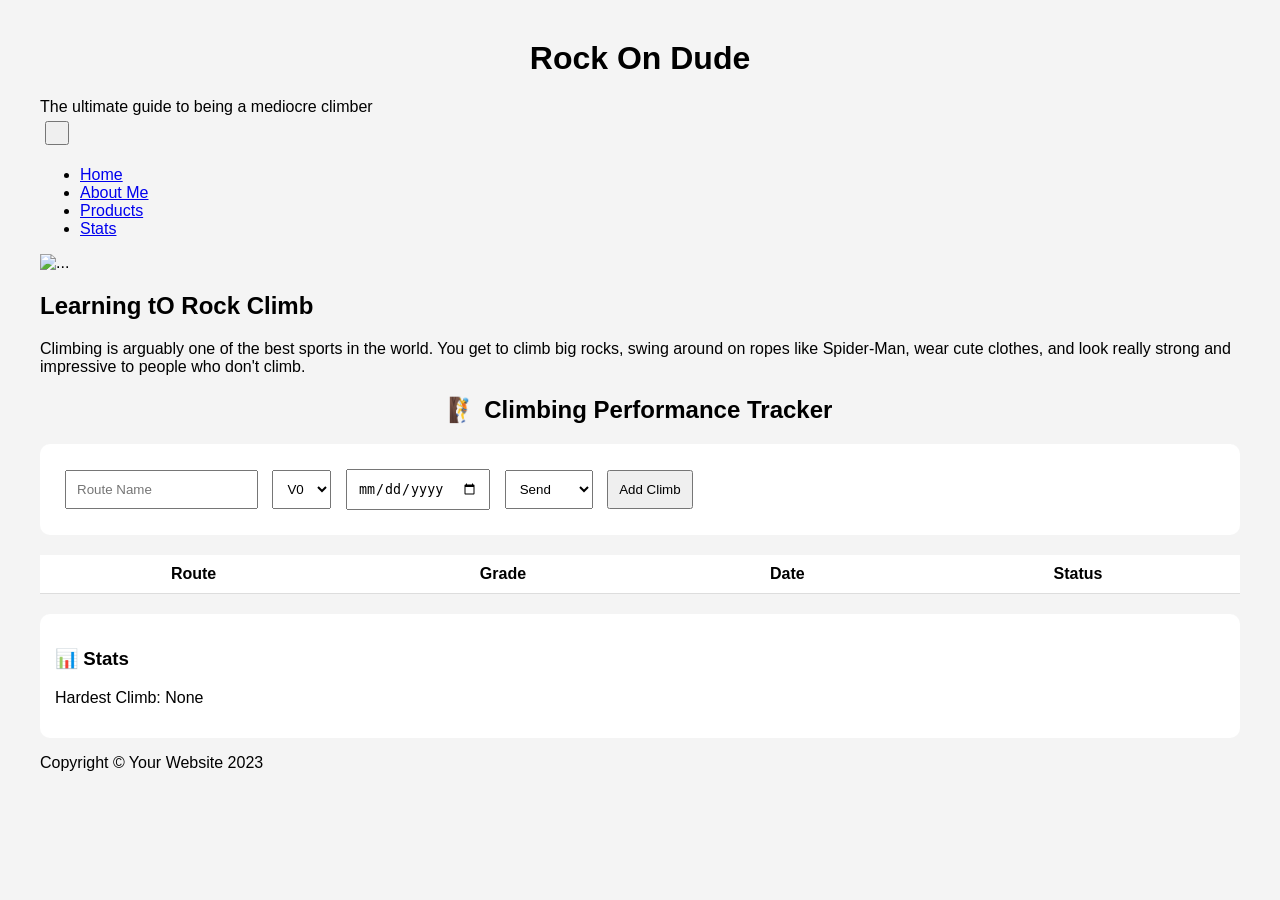
==== index.html @ 04ef77c8 "Add files via upload" ====
<!DOCTYPE html>
<html lang="en">
    <head>
        <meta charset="utf-8" />
        <meta name="viewport" content="width=device-width, initial-scale=1, shrink-to-fit=no" />
        <meta name="description" content="" />
        <meta name="author" content="" />
        <title>Rock On Dude</title>
        <link rel="icon" type="image/x-icon" href="assets/favicon.ico" />
        <!-- Google fonts-->
        <link href="https://fonts.googleapis.com/css?family=Raleway:100,100i,200,200i,300,300i,400,400i,500,500i,600,600i,700,700i,800,800i,900,900i" rel="stylesheet" />
        <link href="https://fonts.googleapis.com/css?family=Lora:400,400i,700,700i" rel="stylesheet" />
        <!-- Core theme CSS (includes Bootstrap)-->
        <link href="css/styles.css" rel="stylesheet" />
    </head>
    <body>
        <header>
            <div class="site-heading text-center text-faded d-none d-lg-block">
                <h1>
                    <span class="site-heading-lower">Rock On Dude</span>
                </h1>
                <span class="site-heading-upper text-primary mb-3">The ultimate guide to being a mediocre climber</span>
            </div>
        </header>
        <!-- Navigation-->
        <nav class="navbar navbar-expand-lg navbar-dark py-lg-4" id="mainNav">
            <div class="container">
                <a class="navbar-brand text-uppercase fw-bold d-lg-none" href="index.html"></a>
                <button class="navbar-toggler" type="button" data-bs-toggle="collapse" data-bs-target="#navbarSupportedContent" aria-controls="navbarSupportedContent" aria-expanded="false" aria-label="Toggle navigation"><span class="navbar-toggler-icon"></span></button>
                <div class="collapse navbar-collapse" id="navbarSupportedContent">
                    <ul class="navbar-nav mx-auto">
                        <li class="nav-item px-lg-4"><a class="nav-link text-uppercase" href="index.html">Home</a></li>
                        <li class="nav-item px-lg-4"><a class="nav-link text-uppercase" href="about.html">About Me</a></li>
                        <li class="nav-item px-lg-4"><a class="nav-link text-uppercase" href="products.html">Products</a></li>
                        <li class="nav-item px-lg-4"><a class="nav-link text-uppercase" href="stats.html">Stats</a></li>
                    </ul>
                </div>
            </div>
        </nav>
        <section class="page-section clearfix">
            <div class="container">
                <div class="intro">
                    <img class="intro-img img-fluid mb-3 mb-lg-0 rounded" src="photos/Screenshot 2.jpg" alt="..." />
                    <div class="intro-text left-0 text-center bg-faded p-5 rounded">
                        <h2 class="section-heading mb-4">
                            <span class="section-heading-upper">Learning tO</span>
                            <span class="section-heading-lower">Rock Climb</span>
                        </h2>
                        <p class="mb-3">Climbing is arguably one of the best sports in the world. You get to climb big rocks, swing around on ropes like Spider-Man, wear cute clothes, and look really strong and impressive to people who don't climb. </p>
                        
                    </div>
                </div>
            </div>
        </section>
        <section class="page-section cta">
            <div class="container">
                <div class="row">
                    <div class="col-xl-9 mx-auto">
                        <div class="cta-inner bg-faded text-center rounded">
                            <h2 class="section-heading mb-4">
                               
                            </h2>
                            <p class="mb-0"><!DOCTYPE html>
<html lang="en">
<head>
  <meta charset="UTF-8">
  <title>Climbing Performance Tracker</title>
  <style>
    body {
      font-family: Arial, sans-serif;
      margin: 40px;
      background: #f4f4f4;
    }
    h1 {
      text-align: center;
    }
    form {
      background: white;
      padding: 20px;
      border-radius: 10px;
      margin-bottom: 20px;
    }
    input, select, button {
      padding: 10px;
      margin: 5px;
    }
    table {
      width: 100%;
      background: white;
      border-collapse: collapse;
    }
    th, td {
      padding: 10px;
      border-bottom: 1px solid #ddd;
      text-align: center;
    }
    .success {
      color: green;
      font-weight: bold;
    }
    .fail {
      color: red;
    }
    .stats {
      margin-top: 20px;
      padding: 15px;
      background: white;
      border-radius: 10px;
    }
  </style>
</head>
<body>

<h1>🧗 Climbing Performance Tracker</h1>

<form id="climbForm">
  <input type="text" id="route" placeholder="Route Name" required>
  
  <select id="grade">
    <option value="V0">V0</option>
    <option value="V1">V1</option>
    <option value="V2">V2</option>
    <option value="V3">V3</option>
    <option value="V4">V4</option>
    <option value="V5">V5</option>
    <option value="V6">V6</option>
    <option value="V7">V7</option>
    <option value="V8">V8</option>
  </select>

  <input type="date" id="date" required>

  <select id="status">
    <option value="Send">Send</option>
    <option value="Attempt">Attempt</option>
  </select>

  <button type="submit">Add Climb</button>
</form>

<table>
  <thead>
    <tr>
      <th>Route</th>
      <th>Grade</th>
      <th>Date</th>
      <th>Status</th>
    </tr>
  </thead>
  <tbody id="climbTable"></tbody>
</table>

<div class="stats">
  <h3>📊 Stats</h3>
  <p id="hardest">Hardest Climb: None</p>
</div>

<script>
  const form = document.getElementById("climbForm");
  const table = document.getElementById("climbTable");
  const hardestText = document.getElementById("hardest");

  let climbs = JSON.parse(localStorage.getItem("climbs")) || [];

  function gradeValue(grade) {
    return parseInt(grade.replace("V", ""));
  }

  function updateStats() {
    if (climbs.length === 0) {
      hardestText.textContent = "Hardest Climb: None";
      return;
    }

    let hardest = climbs.reduce((max, climb) => {
      return gradeValue(climb.grade) > gradeValue(max.grade) ? climb : max;
    });

    hardestText.textContent = `Hardest Climb: ${hardest.grade} (${hardest.route})`;
  }

  function renderClimbs() {
    table.innerHTML = "";

    climbs.forEach(climb => {
      const row = document.createElement("tr");

      row.innerHTML = `
        <td>${climb.route}</td>
        <td>${climb.grade}</td>
        <td>${climb.date}</td>
        <td class="${climb.status === 'Send' ? 'success' : 'fail'}">
          ${climb.status}
        </td>
      `;

      table.appendChild(row);
    });

    updateStats();
  }

  form.addEventListener("submit", function(e) {
    e.preventDefault();

    const climb = {
      route: document.getElementById("route").value,
      grade: document.getElementById("grade").value,
      date: document.getElementById("date").value,
      status: document.getElementById("status").value
    };

    climbs.push(climb);
    localStorage.setItem("climbs", JSON.stringify(climbs));

    form.reset();
    renderClimbs();
  });

  renderClimbs();
</script>

</body>
</html></p>
                        </div>
                    </div>
                </div>
            </div>
        </section>
        <footer class="footer text-faded text-center py-5">
            <div class="container"><p class="m-0 small">Copyright &copy; Your Website 2023</p></div>
        </footer>
        <!-- Bootstrap core JS-->
        <script src="https://cdn.jsdelivr.net/npm/bootstrap@5.2.3/dist/js/bootstrap.bundle.min.js"></script>
        <!-- Core theme JS-->
        <script src="js/scripts.js"></script>
    </body>
</html>
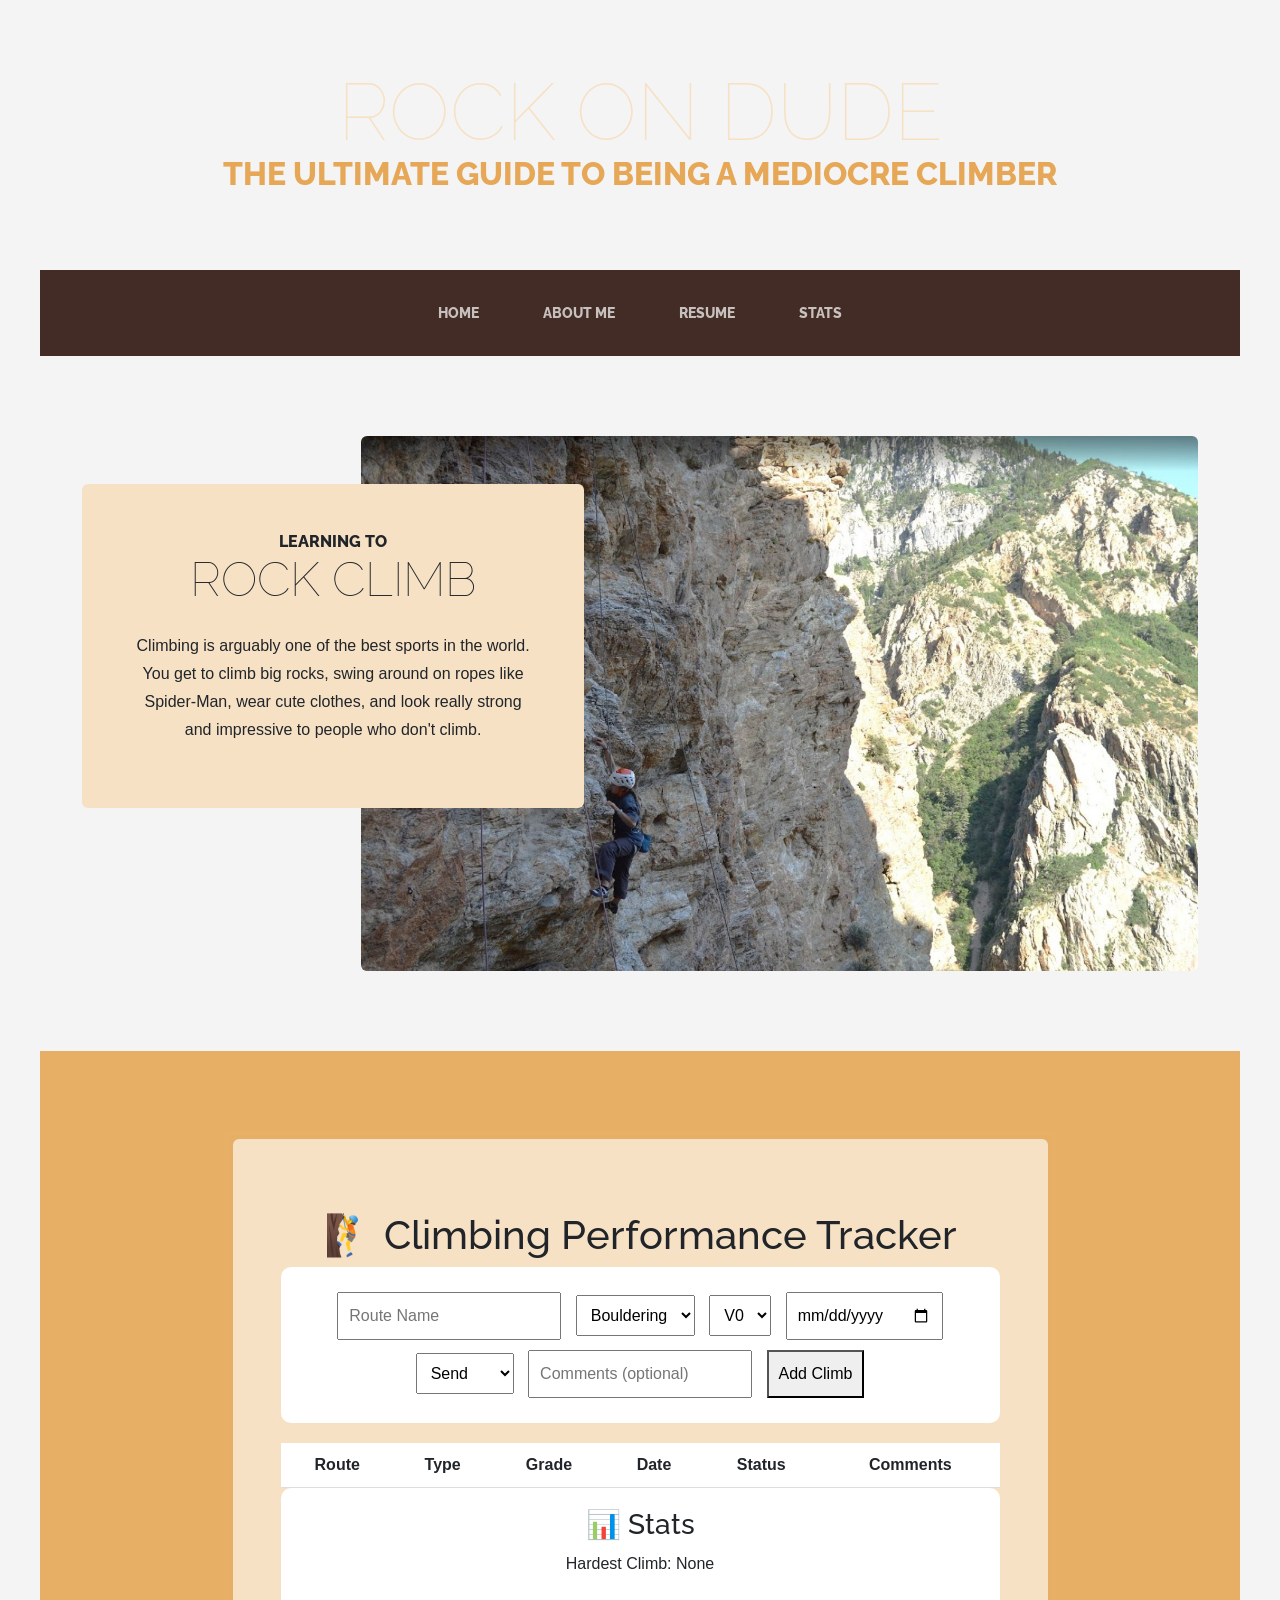
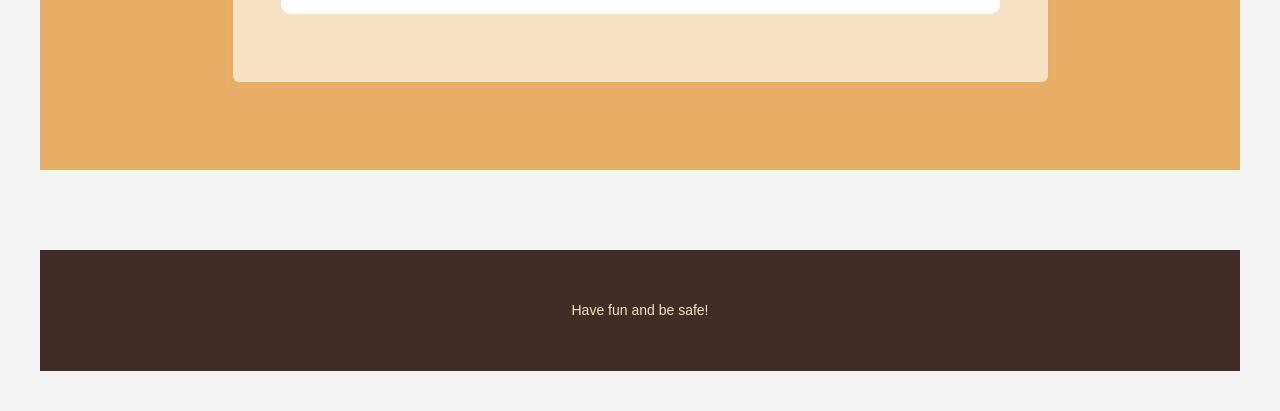
==== commit 01f28a46: "Add files via upload" ====
--- a/index.html
+++ b/index.html
@@ -31,7 +31,7 @@
                     <ul class="navbar-nav mx-auto">
                         <li class="nav-item px-lg-4"><a class="nav-link text-uppercase" href="index.html">Home</a></li>
                         <li class="nav-item px-lg-4"><a class="nav-link text-uppercase" href="about.html">About Me</a></li>
-                        <li class="nav-item px-lg-4"><a class="nav-link text-uppercase" href="products.html">Products</a></li>
+                        <li class="nav-item px-lg-4"><a class="nav-link text-uppercase" href="resume.html">Resume</a></li>
                         <li class="nav-item px-lg-4"><a class="nav-link text-uppercase" href="stats.html">Stats</a></li>
                     </ul>
                 </div>
@@ -61,52 +61,20 @@
                                
                             </h2>
                             <p class="mb-0"><!DOCTYPE html>
+<!DOCTYPE html>
 <html lang="en">
 <head>
   <meta charset="UTF-8">
   <title>Climbing Performance Tracker</title>
   <style>
-    body {
-      font-family: Arial, sans-serif;
-      margin: 40px;
-      background: #f4f4f4;
-    }
-    h1 {
-      text-align: center;
-    }
-    form {
-      background: white;
-      padding: 20px;
-      border-radius: 10px;
-      margin-bottom: 20px;
-    }
-    input, select, button {
-      padding: 10px;
-      margin: 5px;
-    }
-    table {
-      width: 100%;
-      background: white;
-      border-collapse: collapse;
-    }
-    th, td {
-      padding: 10px;
-      border-bottom: 1px solid #ddd;
-      text-align: center;
-    }
-    .success {
-      color: green;
-      font-weight: bold;
-    }
-    .fail {
-      color: red;
-    }
-    .stats {
-      margin-top: 20px;
-      padding: 15px;
-      background: white;
-      border-radius: 10px;
-    }
+    body { font-family: Arial; margin: 40px; background: #f4f4f4; }
+    h1 { text-align: center; }
+    form, .stats { background: white; padding: 20px; border-radius: 10px; margin-bottom: 20px; }
+    input, select, button { padding: 10px; margin: 5px; }
+    table { width: 100%; background: white; border-collapse: collapse; }
+    th, td { padding: 10px; border-bottom: 1px solid #ddd; text-align: center; }
+    .success { color: green; font-weight: bold; }
+    .fail { color: red; }
   </style>
 </head>
 <body>
@@ -115,18 +83,13 @@
 
 <form id="climbForm">
   <input type="text" id="route" placeholder="Route Name" required>
-  
-  <select id="grade">
-    <option value="V0">V0</option>
-    <option value="V1">V1</option>
-    <option value="V2">V2</option>
-    <option value="V3">V3</option>
-    <option value="V4">V4</option>
-    <option value="V5">V5</option>
-    <option value="V6">V6</option>
-    <option value="V7">V7</option>
-    <option value="V8">V8</option>
+
+  <select id="type">
+    <option value="boulder">Bouldering</option>
+    <option value="sport">Sport</option>
   </select>
+
+  <select id="grade"></select>
 
   <input type="date" id="date" required>
 
@@ -135,6 +98,8 @@
     <option value="Attempt">Attempt</option>
   </select>
 
+  <input type="text" id="comments" placeholder="Comments (optional)">
+
   <button type="submit">Add Climb</button>
 </form>
 
@@ -142,9 +107,11 @@
   <thead>
     <tr>
       <th>Route</th>
+      <th>Type</th>
       <th>Grade</th>
       <th>Date</th>
       <th>Status</th>
+      <th>Comments</th>
     </tr>
   </thead>
   <tbody id="climbTable"></tbody>
@@ -159,11 +126,49 @@
   const form = document.getElementById("climbForm");
   const table = document.getElementById("climbTable");
   const hardestText = document.getElementById("hardest");
+  const gradeSelect = document.getElementById("grade");
+  const typeSelect = document.getElementById("type");
 
   let climbs = JSON.parse(localStorage.getItem("climbs")) || [];
 
-  function gradeValue(grade) {
-    return parseInt(grade.replace("V", ""));
+  const boulderGrades = ["V0","V1","V2","V3","V4","V5","V6","V7","V8"];
+  const sportGrades = [
+    "5.8","5.9","5.10a","5.10b","5.10c","5.10d",
+    "5.11a","5.11b","5.11c","5.11d",
+    "5.12a","5.12b","5.12c","5.12d",
+    "5.13a","5.13b","5.13c","5.13d",
+    "5.14"
+  ];
+
+  function updateGradeOptions() {
+    gradeSelect.innerHTML = "";
+    const grades = typeSelect.value === "boulder" ? boulderGrades : sportGrades;
+
+    grades.forEach(g => {
+      const option = document.createElement("option");
+      option.value = g;
+      option.textContent = g;
+      gradeSelect.appendChild(option);
+    });
+  }
+
+  typeSelect.addEventListener("change", updateGradeOptions);
+
+  function gradeValue(climb) {
+    if (climb.type === "boulder") {
+      return parseInt(climb.grade.replace("V",""));
+    } else {
+      // Convert sport grades into a numeric scale
+      const map = {
+        "5.8":8,"5.9":9,
+        "5.10a":10.1,"5.10b":10.2,"5.10c":10.3,"5.10d":10.4,
+        "5.11a":11.1,"5.11b":11.2,"5.11c":11.3,"5.11d":11.4,
+        "5.12a":12.1,"5.12b":12.2,"5.12c":12.3,"5.12d":12.4,
+        "5.13a":13.1,"5.13b":13.2,"5.13c":13.3,"5.13d":13.4,
+        "5.14":14
+      };
+      return map[climb.grade] || 0;
+    }
   }
 
   function updateStats() {
@@ -173,7 +178,7 @@
     }
 
     let hardest = climbs.reduce((max, climb) => {
-      return gradeValue(climb.grade) > gradeValue(max.grade) ? climb : max;
+      return gradeValue(climb) > gradeValue(max) ? climb : max;
     });
 
     hardestText.textContent = `Hardest Climb: ${hardest.grade} (${hardest.route})`;
@@ -187,11 +192,13 @@
 
       row.innerHTML = `
         <td>${climb.route}</td>
+        <td>${climb.type}</td>
         <td>${climb.grade}</td>
         <td>${climb.date}</td>
         <td class="${climb.status === 'Send' ? 'success' : 'fail'}">
           ${climb.status}
         </td>
+        <td>${climb.comments || ""}</td>
       `;
 
       table.appendChild(row);
@@ -205,20 +212,27 @@
 
     const climb = {
       route: document.getElementById("route").value,
-      grade: document.getElementById("grade").value,
+      type: typeSelect.value,
+      grade: gradeSelect.value,
       date: document.getElementById("date").value,
-      status: document.getElementById("status").value
+      status: document.getElementById("status").value,
+      comments: document.getElementById("comments").value
     };
 
     climbs.push(climb);
     localStorage.setItem("climbs", JSON.stringify(climbs));
 
     form.reset();
+    updateGradeOptions();
     renderClimbs();
   });
 
+  updateGradeOptions();
   renderClimbs();
 </script>
+
+</body>
+</html>
 
 </body>
 </html></p>
@@ -228,7 +242,7 @@
             </div>
         </section>
         <footer class="footer text-faded text-center py-5">
-            <div class="container"><p class="m-0 small">Copyright &copy; Your Website 2023</p></div>
+            <div class="container"><p class="m-0 small">Have fun and be safe!</p></div>
         </footer>
         <!-- Bootstrap core JS-->
         <script src="https://cdn.jsdelivr.net/npm/bootstrap@5.2.3/dist/js/bootstrap.bundle.min.js"></script>
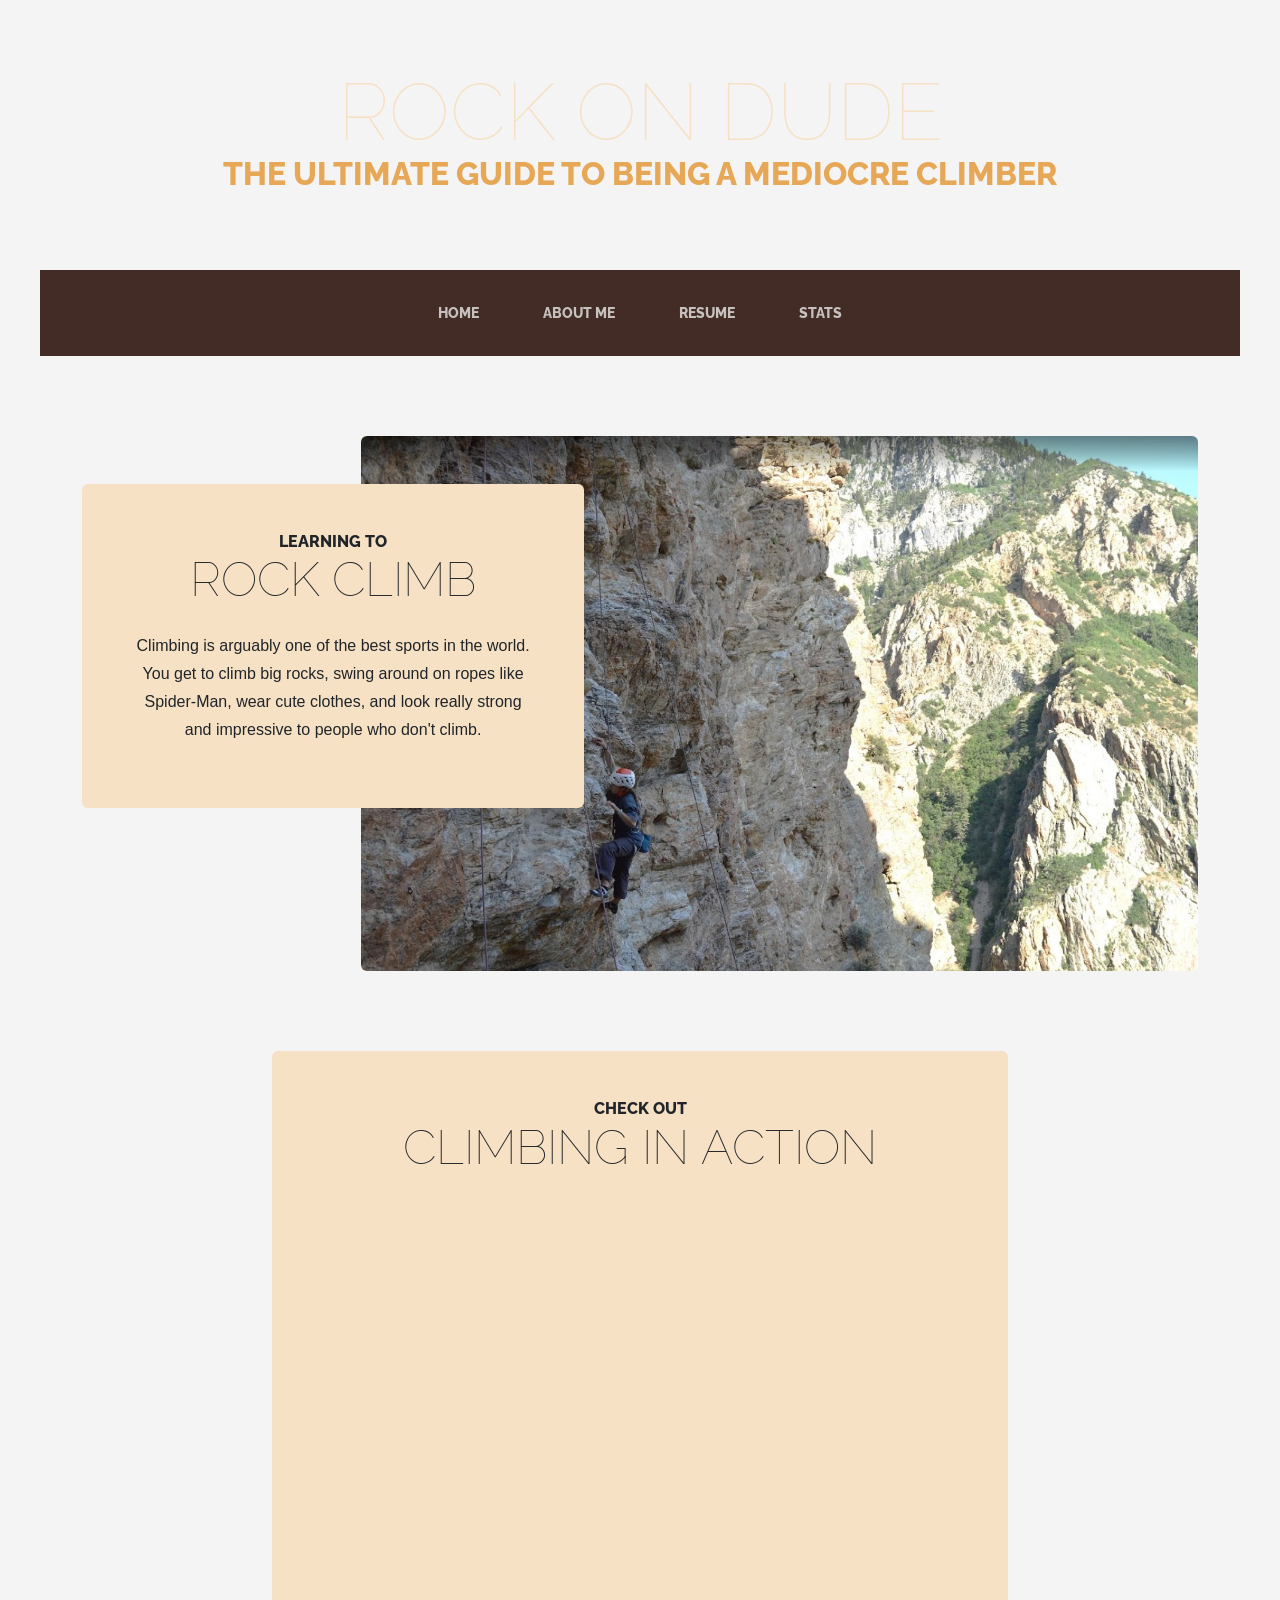
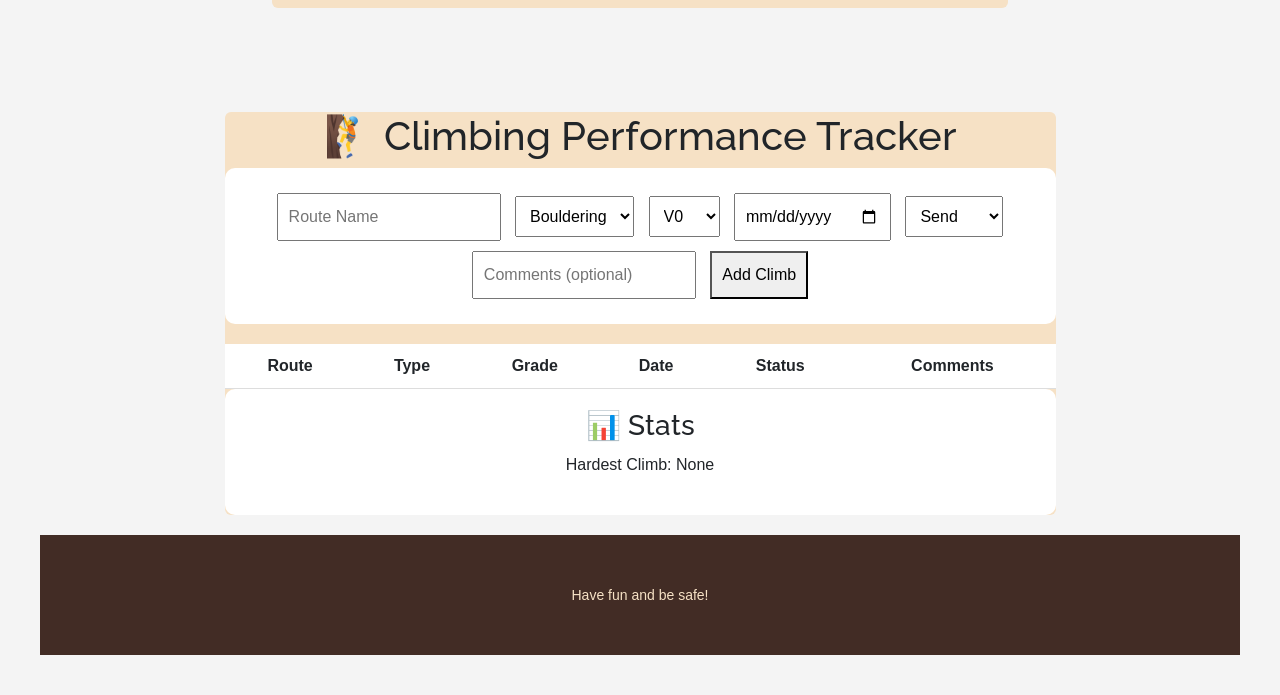
==== commit 8b5c1ddf: "Add files via upload" ====
--- a/index.html
+++ b/index.html
@@ -52,7 +52,23 @@
                 </div>
             </div>
         </section>
-        <section class="page-section cta">
+        <section class="page-section">
+            <div class="container">
+                <div class="row">
+                    <div class="col-lg-8 mx-auto">
+                        <div class="bg-faded p-5 rounded text-center">
+                            <h2 class="section-heading mb-4">
+                                <span class="section-heading-upper">Check Out</span>
+                                <span class="section-heading-lower">Climbing in Action</span>
+                            </h2>
+                            <div style="position: relative; width: 100%; padding-bottom: 56.25%;">
+                                <iframe style="position: absolute; top: 0; left: 0; width: 100%; height: 100%; border-radius: 8px;" src="https://www.youtube.com/embed/Mh-Hpo6XcmY?si=MvGXHOME3Gm8IqPl" title="YouTube video player" frameborder="0" allow="accelerometer; autoplay; clipboard-write; encrypted-media; gyroscope; picture-in-picture; web-share" referrerpolicy="strict-origin-when-cross-origin" allowfullscreen></iframe>
+                            </div>
+                        </div>
+                    </div>
+                </div>
+            </div>
+        </section>
             <div class="container">
                 <div class="row">
                     <div class="col-xl-9 mx-auto">
@@ -131,7 +147,7 @@
 
   let climbs = JSON.parse(localStorage.getItem("climbs")) || [];
 
-  const boulderGrades = ["V0","V1","V2","V3","V4","V5","V6","V7","V8"];
+  const boulderGrades = ["V0","V1","V2","V3","V4","V5","V6","V7","V8","V9","V10"];
   const sportGrades = [
     "5.8","5.9","5.10a","5.10b","5.10c","5.10d",
     "5.11a","5.11b","5.11c","5.11d",
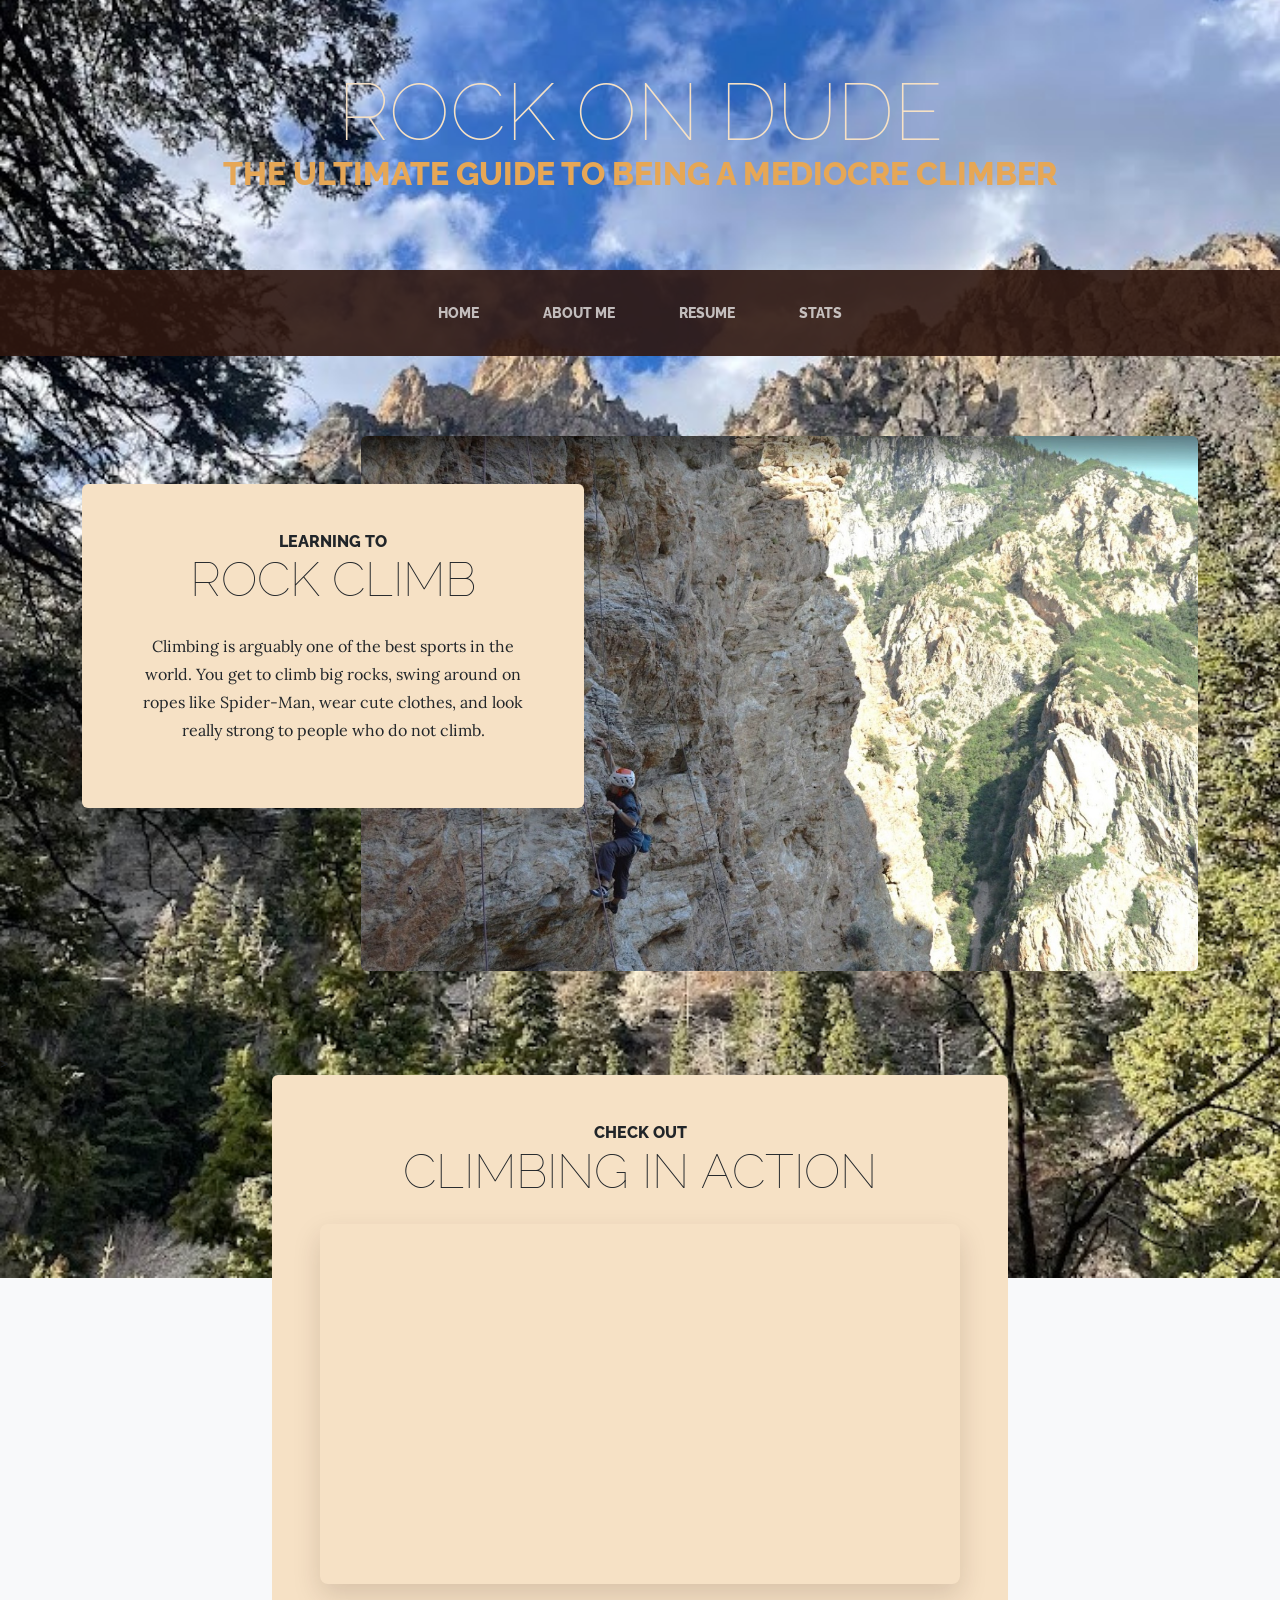
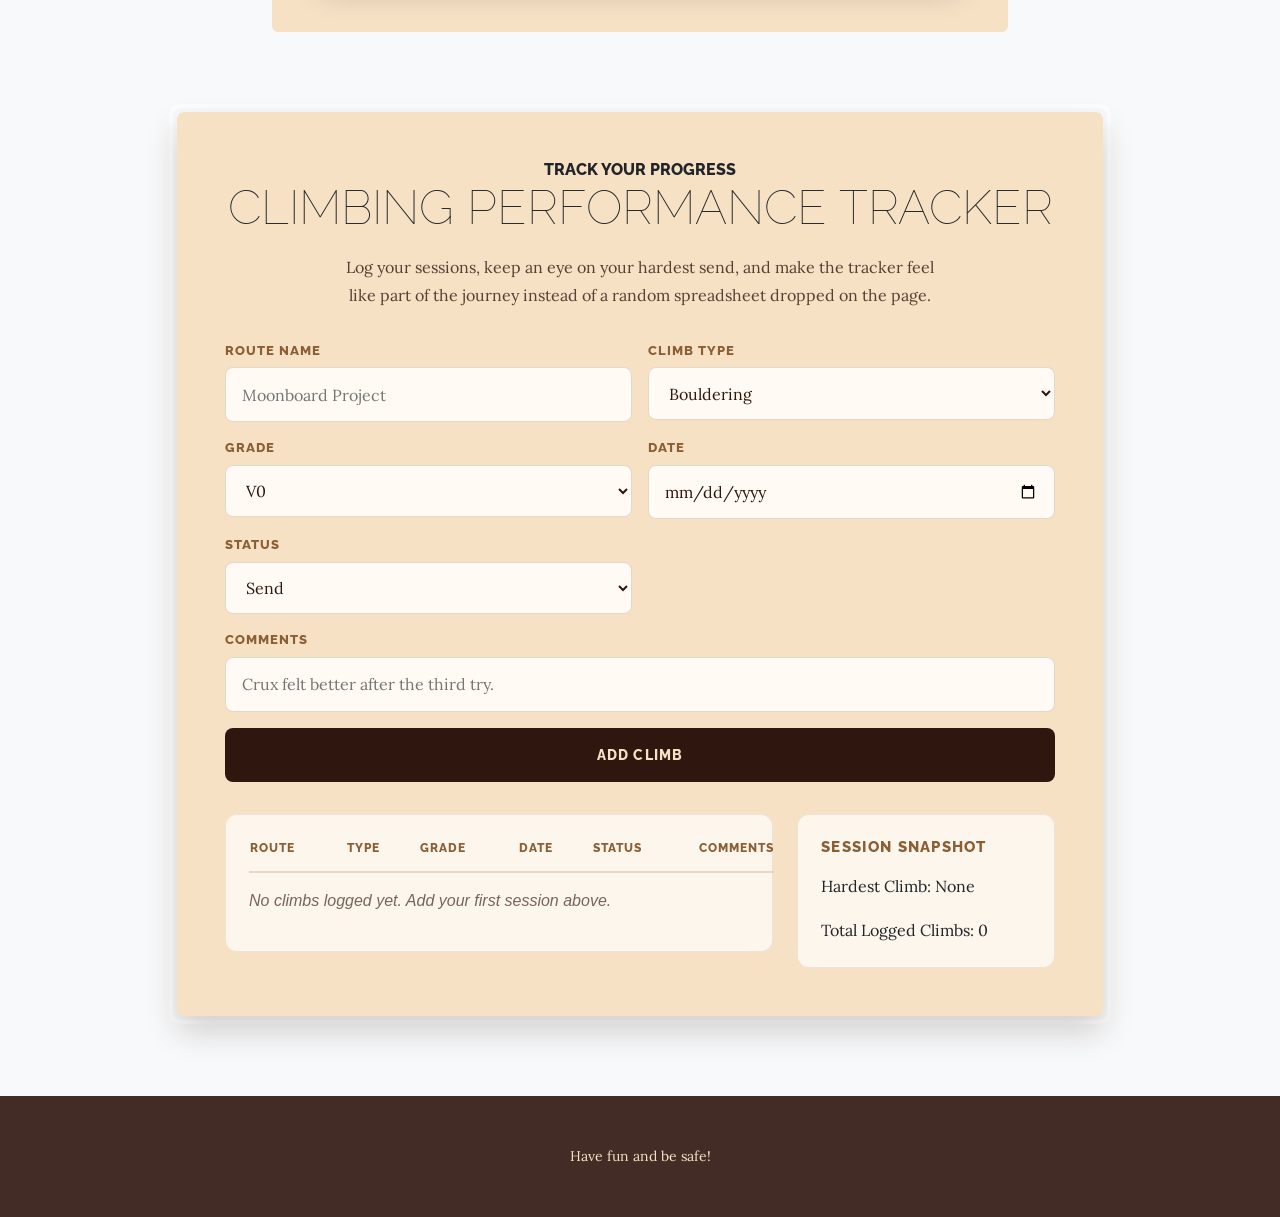
==== commit f28419b1: "Add files via upload" ====
--- a/index.html
+++ b/index.html
@@ -1,4 +1,4 @@
-<!DOCTYPE html>
+﻿<!DOCTYPE html>
 <html lang="en">
     <head>
         <meta charset="utf-8" />
@@ -7,11 +7,229 @@
         <meta name="author" content="" />
         <title>Rock On Dude</title>
         <link rel="icon" type="image/x-icon" href="assets/favicon.ico" />
-        <!-- Google fonts-->
         <link href="https://fonts.googleapis.com/css?family=Raleway:100,100i,200,200i,300,300i,400,400i,500,500i,600,600i,700,700i,800,800i,900,900i" rel="stylesheet" />
         <link href="https://fonts.googleapis.com/css?family=Lora:400,400i,700,700i" rel="stylesheet" />
-        <!-- Core theme CSS (includes Bootstrap)-->
         <link href="css/styles.css" rel="stylesheet" />
+        <style>
+            body {
+                background: url("photos/Screenshot 1.jpg") center/cover no-repeat fixed;
+                background-color: #f8f9fa;
+            }
+
+            .video-frame {
+                position: relative;
+                width: 100%;
+                padding-bottom: 56.25%;
+                overflow: hidden;
+                border-radius: 0.5rem;
+                box-shadow: 0 0.75rem 1.75rem rgba(47, 23, 15, 0.15);
+            }
+
+            .video-frame iframe {
+                position: absolute;
+                inset: 0;
+                width: 100%;
+                height: 100%;
+                border: 0;
+            }
+
+            .tracker-card {
+                position: relative;
+                padding: 3rem;
+                border-radius: 0.5rem;
+                background-color: #f6e1c5;
+                box-shadow: 0 1rem 2rem rgba(47, 23, 15, 0.18);
+            }
+
+            .tracker-card::before {
+                content: "";
+                position: absolute;
+                inset: -0.5rem;
+                border: 0.25rem solid rgba(255, 255, 255, 0.75);
+                border-radius: 0.75rem;
+                z-index: -1;
+            }
+
+            .tracker-intro {
+                max-width: 38rem;
+                margin: 0 auto 2rem;
+                color: rgba(47, 23, 15, 0.8);
+            }
+
+            .tracker-form {
+                display: grid;
+                grid-template-columns: repeat(2, minmax(0, 1fr));
+                gap: 1rem;
+                margin-bottom: 2rem;
+                text-align: left;
+            }
+
+            .tracker-field {
+                display: flex;
+                flex-direction: column;
+                gap: 0.45rem;
+            }
+
+            .tracker-field-full {
+                grid-column: 1 / -1;
+            }
+
+            .tracker-label {
+                font-family: "Raleway", sans-serif;
+                font-size: 0.8rem;
+                font-weight: 800;
+                letter-spacing: 0.08em;
+                text-transform: uppercase;
+                color: #8b5e34;
+            }
+
+            .tracker-input {
+                width: 100%;
+                padding: 0.9rem 1rem;
+                border: 1px solid rgba(139, 94, 52, 0.22);
+                border-radius: 0.5rem;
+                background-color: rgba(255, 252, 247, 0.95);
+                color: #2f170f;
+            }
+
+            .tracker-input:focus {
+                outline: none;
+                border-color: #e6a756;
+                box-shadow: 0 0 0 0.2rem rgba(230, 167, 86, 0.2);
+            }
+
+            .tracker-button {
+                align-self: end;
+                min-height: 3.4rem;
+                border: 0;
+                border-radius: 0.5rem;
+                background-color: #2f170f;
+                color: #f6e1c5;
+                font-family: "Raleway", sans-serif;
+                font-size: 0.85rem;
+                font-weight: 800;
+                letter-spacing: 0.08em;
+                text-transform: uppercase;
+                transition: background-color 0.2s ease, transform 0.2s ease;
+            }
+
+            .tracker-button:hover {
+                background-color: #4a2918;
+                transform: translateY(-1px);
+            }
+
+            .tracker-grid {
+                display: grid;
+                grid-template-columns: minmax(0, 1.7fr) minmax(15rem, 0.8fr);
+                gap: 1.5rem;
+                align-items: start;
+            }
+
+            .tracker-table-wrap,
+            .tracker-stats {
+                background-color: rgba(255, 252, 247, 0.8);
+                border-radius: 0.75rem;
+                padding: 1.5rem;
+                box-shadow: inset 0 0 0 1px rgba(139, 94, 52, 0.12);
+            }
+
+            .tracker-table-wrap {
+                overflow-x: auto;
+            }
+
+            .tracker-table {
+                width: 100%;
+                min-width: 38rem;
+            }
+
+            .tracker-table thead th {
+                padding-bottom: 0.85rem;
+                border-bottom: 2px solid rgba(139, 94, 52, 0.2);
+                font-family: "Raleway", sans-serif;
+                font-size: 0.78rem;
+                font-weight: 800;
+                letter-spacing: 0.08em;
+                text-transform: uppercase;
+                color: #8b5e34;
+            }
+
+            .tracker-table tbody td {
+                padding: 0.95rem 0;
+                border-bottom: 1px solid rgba(139, 94, 52, 0.12);
+                vertical-align: top;
+            }
+
+            .tracker-table tbody tr:last-child td {
+                border-bottom: 0;
+            }
+
+            .tracker-empty td {
+                color: rgba(47, 23, 15, 0.65);
+                font-style: italic;
+            }
+
+            .tracker-status {
+                display: inline-flex;
+                align-items: center;
+                justify-content: center;
+                min-width: 5.5rem;
+                padding: 0.35rem 0.8rem;
+                border-radius: 999px;
+                font-family: "Raleway", sans-serif;
+                font-size: 0.75rem;
+                font-weight: 800;
+                letter-spacing: 0.06em;
+                text-transform: uppercase;
+            }
+
+            .tracker-status-send {
+                background-color: rgba(74, 124, 89, 0.16);
+                color: #3c6d4b;
+            }
+
+            .tracker-status-attempt {
+                background-color: rgba(176, 99, 66, 0.14);
+                color: #9b5538;
+            }
+
+            .tracker-stats h3 {
+                margin-bottom: 1rem;
+                font-family: "Raleway", sans-serif;
+                font-size: 0.95rem;
+                font-weight: 800;
+                letter-spacing: 0.08em;
+                text-transform: uppercase;
+                color: #8b5e34;
+            }
+
+            .tracker-stats p:last-child {
+                margin-bottom: 0;
+            }
+
+            @media (max-width: 991.98px) {
+                .tracker-card {
+                    padding: 2rem;
+                }
+
+                .tracker-grid {
+                    grid-template-columns: 1fr;
+                }
+            }
+
+            @media (max-width: 767.98px) {
+                .tracker-form {
+                    grid-template-columns: 1fr;
+                }
+
+                .tracker-button {
+                    width: 100%;
+                }
+
+                .tracker-table {
+                    min-width: 32rem;
+                }
+            }
+        </style>
     </head>
     <body>
         <header>
@@ -22,7 +240,6 @@
                 <span class="site-heading-upper text-primary mb-3">The ultimate guide to being a mediocre climber</span>
             </div>
         </header>
-        <!-- Navigation-->
         <nav class="navbar navbar-expand-lg navbar-dark py-lg-4" id="mainNav">
             <div class="container">
                 <a class="navbar-brand text-uppercase fw-bold d-lg-none" href="index.html"></a>
@@ -37,22 +254,23 @@
                 </div>
             </div>
         </nav>
+
         <section class="page-section clearfix">
             <div class="container">
                 <div class="intro">
-                    <img class="intro-img img-fluid mb-3 mb-lg-0 rounded" src="photos/Screenshot 2.jpg" alt="..." />
+                    <img class="intro-img img-fluid mb-3 mb-lg-0 rounded" src="photos/Screenshot 2.jpg" alt="Climber on the wall" />
                     <div class="intro-text left-0 text-center bg-faded p-5 rounded">
                         <h2 class="section-heading mb-4">
-                            <span class="section-heading-upper">Learning tO</span>
+                            <span class="section-heading-upper">Learning To</span>
                             <span class="section-heading-lower">Rock Climb</span>
                         </h2>
-                        <p class="mb-3">Climbing is arguably one of the best sports in the world. You get to climb big rocks, swing around on ropes like Spider-Man, wear cute clothes, and look really strong and impressive to people who don't climb. </p>
-                        
+                        <p class="mb-3">Climbing is arguably one of the best sports in the world. You get to climb big rocks, swing around on ropes like Spider-Man, wear cute clothes, and look really strong to people who do not climb.</p>
                     </div>
                 </div>
             </div>
         </section>
-        <section class="page-section">
+
+        <section class="page-section"></section>>
             <div class="container">
                 <div class="row">
                     <div class="col-lg-8 mx-auto">
@@ -61,208 +279,235 @@
                                 <span class="section-heading-upper">Check Out</span>
                                 <span class="section-heading-lower">Climbing in Action</span>
                             </h2>
-                            <div style="position: relative; width: 100%; padding-bottom: 56.25%;">
-                                <iframe style="position: absolute; top: 0; left: 0; width: 100%; height: 100%; border-radius: 8px;" src="https://www.youtube.com/embed/Mh-Hpo6XcmY?si=MvGXHOME3Gm8IqPl" title="YouTube video player" frameborder="0" allow="accelerometer; autoplay; clipboard-write; encrypted-media; gyroscope; picture-in-picture; web-share" referrerpolicy="strict-origin-when-cross-origin" allowfullscreen></iframe>
+                            <div class="video-frame">
+                                <iframe src="https://www.youtube.com/embed/Mh-Hpo6XcmY?si=MvGXHOME3Gm8IqPl" title="YouTube video player" allow="accelerometer; autoplay; clipboard-write; encrypted-media; gyroscope; picture-in-picture; web-share" referrerpolicy="strict-origin-when-cross-origin" allowfullscreen></iframe>
                             </div>
                         </div>
                     </div>
                 </div>
             </div>
         </section>
+
+        <section class="page-section" id="performance-tracker">
             <div class="container">
                 <div class="row">
-                    <div class="col-xl-9 mx-auto">
-                        <div class="cta-inner bg-faded text-center rounded">
-                            <h2 class="section-heading mb-4">
-                               
+                    <div class="col-xl-10 mx-auto">
+                        <div class="tracker-card text-center">
+                            <h2 class="section-heading mb-3">
+                                <span class="section-heading-upper">Track Your Progress</span>
+                                <span class="section-heading-lower">Climbing Performance Tracker</span>
                             </h2>
-                            <p class="mb-0"><!DOCTYPE html>
-<!DOCTYPE html>
-<html lang="en">
-<head>
-  <meta charset="UTF-8">
-  <title>Climbing Performance Tracker</title>
-  <style>
-    body { font-family: Arial; margin: 40px; background: #f4f4f4; }
-    h1 { text-align: center; }
-    form, .stats { background: white; padding: 20px; border-radius: 10px; margin-bottom: 20px; }
-    input, select, button { padding: 10px; margin: 5px; }
-    table { width: 100%; background: white; border-collapse: collapse; }
-    th, td { padding: 10px; border-bottom: 1px solid #ddd; text-align: center; }
-    .success { color: green; font-weight: bold; }
-    .fail { color: red; }
-  </style>
-</head>
-<body>
-
-<h1>🧗 Climbing Performance Tracker</h1>
-
-<form id="climbForm">
-  <input type="text" id="route" placeholder="Route Name" required>
-
-  <select id="type">
-    <option value="boulder">Bouldering</option>
-    <option value="sport">Sport</option>
-  </select>
-
-  <select id="grade"></select>
-
-  <input type="date" id="date" required>
-
-  <select id="status">
-    <option value="Send">Send</option>
-    <option value="Attempt">Attempt</option>
-  </select>
-
-  <input type="text" id="comments" placeholder="Comments (optional)">
-
-  <button type="submit">Add Climb</button>
-</form>
-
-<table>
-  <thead>
-    <tr>
-      <th>Route</th>
-      <th>Type</th>
-      <th>Grade</th>
-      <th>Date</th>
-      <th>Status</th>
-      <th>Comments</th>
-    </tr>
-  </thead>
-  <tbody id="climbTable"></tbody>
-</table>
-
-<div class="stats">
-  <h3>📊 Stats</h3>
-  <p id="hardest">Hardest Climb: None</p>
-</div>
-
-<script>
-  const form = document.getElementById("climbForm");
-  const table = document.getElementById("climbTable");
-  const hardestText = document.getElementById("hardest");
-  const gradeSelect = document.getElementById("grade");
-  const typeSelect = document.getElementById("type");
-
-  let climbs = JSON.parse(localStorage.getItem("climbs")) || [];
-
-  const boulderGrades = ["V0","V1","V2","V3","V4","V5","V6","V7","V8","V9","V10"];
-  const sportGrades = [
-    "5.8","5.9","5.10a","5.10b","5.10c","5.10d",
-    "5.11a","5.11b","5.11c","5.11d",
-    "5.12a","5.12b","5.12c","5.12d",
-    "5.13a","5.13b","5.13c","5.13d",
-    "5.14"
-  ];
-
-  function updateGradeOptions() {
-    gradeSelect.innerHTML = "";
-    const grades = typeSelect.value === "boulder" ? boulderGrades : sportGrades;
-
-    grades.forEach(g => {
-      const option = document.createElement("option");
-      option.value = g;
-      option.textContent = g;
-      gradeSelect.appendChild(option);
-    });
-  }
-
-  typeSelect.addEventListener("change", updateGradeOptions);
-
-  function gradeValue(climb) {
-    if (climb.type === "boulder") {
-      return parseInt(climb.grade.replace("V",""));
-    } else {
-      // Convert sport grades into a numeric scale
-      const map = {
-        "5.8":8,"5.9":9,
-        "5.10a":10.1,"5.10b":10.2,"5.10c":10.3,"5.10d":10.4,
-        "5.11a":11.1,"5.11b":11.2,"5.11c":11.3,"5.11d":11.4,
-        "5.12a":12.1,"5.12b":12.2,"5.12c":12.3,"5.12d":12.4,
-        "5.13a":13.1,"5.13b":13.2,"5.13c":13.3,"5.13d":13.4,
-        "5.14":14
-      };
-      return map[climb.grade] || 0;
-    }
-  }
-
-  function updateStats() {
-    if (climbs.length === 0) {
-      hardestText.textContent = "Hardest Climb: None";
-      return;
-    }
-
-    let hardest = climbs.reduce((max, climb) => {
-      return gradeValue(climb) > gradeValue(max) ? climb : max;
-    });
-
-    hardestText.textContent = `Hardest Climb: ${hardest.grade} (${hardest.route})`;
-  }
-
-  function renderClimbs() {
-    table.innerHTML = "";
-
-    climbs.forEach(climb => {
-      const row = document.createElement("tr");
-
-      row.innerHTML = `
-        <td>${climb.route}</td>
-        <td>${climb.type}</td>
-        <td>${climb.grade}</td>
-        <td>${climb.date}</td>
-        <td class="${climb.status === 'Send' ? 'success' : 'fail'}">
-          ${climb.status}
-        </td>
-        <td>${climb.comments || ""}</td>
-      `;
-
-      table.appendChild(row);
-    });
-
-    updateStats();
-  }
-
-  form.addEventListener("submit", function(e) {
-    e.preventDefault();
-
-    const climb = {
-      route: document.getElementById("route").value,
-      type: typeSelect.value,
-      grade: gradeSelect.value,
-      date: document.getElementById("date").value,
-      status: document.getElementById("status").value,
-      comments: document.getElementById("comments").value
-    };
-
-    climbs.push(climb);
-    localStorage.setItem("climbs", JSON.stringify(climbs));
-
-    form.reset();
-    updateGradeOptions();
-    renderClimbs();
-  });
-
-  updateGradeOptions();
-  renderClimbs();
-</script>
-
-</body>
-</html>
-
-</body>
-</html></p>
+                            <p class="tracker-intro">Log your sessions, keep an eye on your hardest send, and make the tracker feel like part of the journey instead of a random spreadsheet dropped on the page.</p>
+
+                            <form id="climbForm" class="tracker-form">
+                                <div class="tracker-field">
+                                    <label class="tracker-label" for="route">Route Name</label>
+                                    <input class="tracker-input" type="text" id="route" placeholder="Moonboard Project" required />
+                                </div>
+
+                                <div class="tracker-field">
+                                    <label class="tracker-label" for="type">Climb Type</label>
+                                    <select class="tracker-input" id="type">
+                                        <option value="boulder">Bouldering</option>
+                                        <option value="sport">Sport</option>
+                                    </select>
+                                </div>
+
+                                <div class="tracker-field">
+                                    <label class="tracker-label" for="grade">Grade</label>
+                                    <select class="tracker-input" id="grade"></select>
+                                </div>
+
+                                <div class="tracker-field">
+                                    <label class="tracker-label" for="date">Date</label>
+                                    <input class="tracker-input" type="date" id="date" required />
+                                </div>
+
+                                <div class="tracker-field">
+                                    <label class="tracker-label" for="status">Status</label>
+                                    <select class="tracker-input" id="status">
+                                        <option value="Send">Send</option>
+                                        <option value="Attempt">Attempt</option>
+                                    </select>
+                                </div>
+
+                                <div class="tracker-field tracker-field-full">
+                                    <label class="tracker-label" for="comments">Comments</label>
+                                    <input class="tracker-input" type="text" id="comments" placeholder="Crux felt better after the third try." />
+                                </div>
+
+                                <button class="tracker-button tracker-field-full" type="submit">Add Climb</button>
+                            </form>
+
+                            <div class="tracker-grid text-start">
+                                <div class="tracker-table-wrap">
+                                    <table class="tracker-table">
+                                        <thead>
+                                            <tr>
+                                                <th>Route</th>
+                                                <th>Type</th>
+                                                <th>Grade</th>
+                                                <th>Date</th>
+                                                <th>Status</th>
+                                                <th>Comments</th>
+                                            </tr>
+                                        </thead>
+                                        <tbody id="climbTable"></tbody>
+                                    </table>
+                                </div>
+
+                                <aside class="tracker-stats">
+                                    <h3>Session Snapshot</h3>
+                                    <p id="hardest">Hardest Climb: None</p>
+                                    <p id="totalClimbs">Total Logged Climbs: 0</p>
+                                </aside>
+                            </div>
                         </div>
                     </div>
                 </div>
             </div>
         </section>
+
         <footer class="footer text-faded text-center py-5">
             <div class="container"><p class="m-0 small">Have fun and be safe!</p></div>
         </footer>
-        <!-- Bootstrap core JS-->
+
         <script src="https://cdn.jsdelivr.net/npm/bootstrap@5.2.3/dist/js/bootstrap.bundle.min.js"></script>
-        <!-- Core theme JS-->
         <script src="js/scripts.js"></script>
+        <script>
+            const form = document.getElementById("climbForm");
+            const table = document.getElementById("climbTable");
+            const hardestText = document.getElementById("hardest");
+            const totalClimbsText = document.getElementById("totalClimbs");
+            const gradeSelect = document.getElementById("grade");
+            const typeSelect = document.getElementById("type");
+
+            const climbs = JSON.parse(localStorage.getItem("climbs")) || [];
+            const boulderGrades = ["V0", "V1", "V2", "V3", "V4", "V5", "V6", "V7", "V8", "V9", "V10"];
+            const sportGrades = [
+                "5.8", "5.9", "5.10a", "5.10b", "5.10c", "5.10d",
+                "5.11a", "5.11b", "5.11c", "5.11d",
+                "5.12a", "5.12b", "5.12c", "5.12d",
+                "5.13a", "5.13b", "5.13c", "5.13d",
+                "5.14"
+            ];
+
+            function updateGradeOptions() {
+                gradeSelect.innerHTML = "";
+                const grades = typeSelect.value === "boulder" ? boulderGrades : sportGrades;
+
+                grades.forEach((grade) => {
+                    const option = document.createElement("option");
+                    option.value = grade;
+                    option.textContent = grade;
+                    gradeSelect.appendChild(option);
+                });
+            }
+
+            function gradeValue(climb) {
+                if (climb.type === "boulder") {
+                    return parseInt(climb.grade.replace("V", ""), 10);
+                }
+
+                const sportGradeMap = {
+                    "5.8": 8,
+                    "5.9": 9,
+                    "5.10a": 10.1,
+                    "5.10b": 10.2,
+                    "5.10c": 10.3,
+                    "5.10d": 10.4,
+                    "5.11a": 11.1,
+                    "5.11b": 11.2,
+                    "5.11c": 11.3,
+                    "5.11d": 11.4,
+                    "5.12a": 12.1,
+                    "5.12b": 12.2,
+                    "5.12c": 12.3,
+                    "5.12d": 12.4,
+                    "5.13a": 13.1,
+                    "5.13b": 13.2,
+                    "5.13c": 13.3,
+                    "5.13d": 13.4,
+                    "5.14": 14
+                };
+
+                return sportGradeMap[climb.grade] || 0;
+            }
+
+            function updateStats() {
+                totalClimbsText.textContent = `Total Logged Climbs: ${climbs.length}`;
+
+                if (climbs.length === 0) {
+                    hardestText.textContent = "Hardest Climb: None";
+                    return;
+                }
+
+                const hardest = climbs.reduce((max, climb) => {
+                    return gradeValue(climb) > gradeValue(max) ? climb : max;
+                });
+
+                hardestText.textContent = `Hardest Climb: ${hardest.grade} (${hardest.route})`;
+            }
+
+            function formatType(type) {
+                return type === "boulder" ? "Bouldering" : "Sport";
+            }
+
+            function renderClimbs() {
+                table.innerHTML = "";
+
+                if (climbs.length === 0) {
+                    const emptyRow = document.createElement("tr");
+                    emptyRow.className = "tracker-empty";
+                    emptyRow.innerHTML = '<td colspan="6">No climbs logged yet. Add your first session above.</td>';
+                    table.appendChild(emptyRow);
+                    updateStats();
+                    return;
+                }
+
+                climbs.forEach((climb) => {
+                    const row = document.createElement("tr");
+                    const statusClass = climb.status === "Send" ? "tracker-status tracker-status-send" : "tracker-status tracker-status-attempt";
+
+                    row.innerHTML = `
+                        <td>${climb.route}</td>
+                        <td>${formatType(climb.type)}</td>
+                        <td>${climb.grade}</td>
+                        <td>${climb.date}</td>
+                        <td><span class="${statusClass}">${climb.status}</span></td>
+                        <td>${climb.comments || ""}</td>
+                    `;
+
+                    table.appendChild(row);
+                });
+
+                updateStats();
+            }
+
+            typeSelect.addEventListener("change", updateGradeOptions);
+
+            form.addEventListener("submit", (event) => {
+                event.preventDefault();
+
+                const climb = {
+                    route: document.getElementById("route").value,
+                    type: typeSelect.value,
+                    grade: gradeSelect.value,
+                    date: document.getElementById("date").value,
+                    status: document.getElementById("status").value,
+                    comments: document.getElementById("comments").value
+                };
+
+                climbs.push(climb);
+                localStorage.setItem("climbs", JSON.stringify(climbs));
+
+                form.reset();
+                updateGradeOptions();
+                renderClimbs();
+            });
+
+            updateGradeOptions();
+            renderClimbs();
+        </script>
     </body>
 </html>
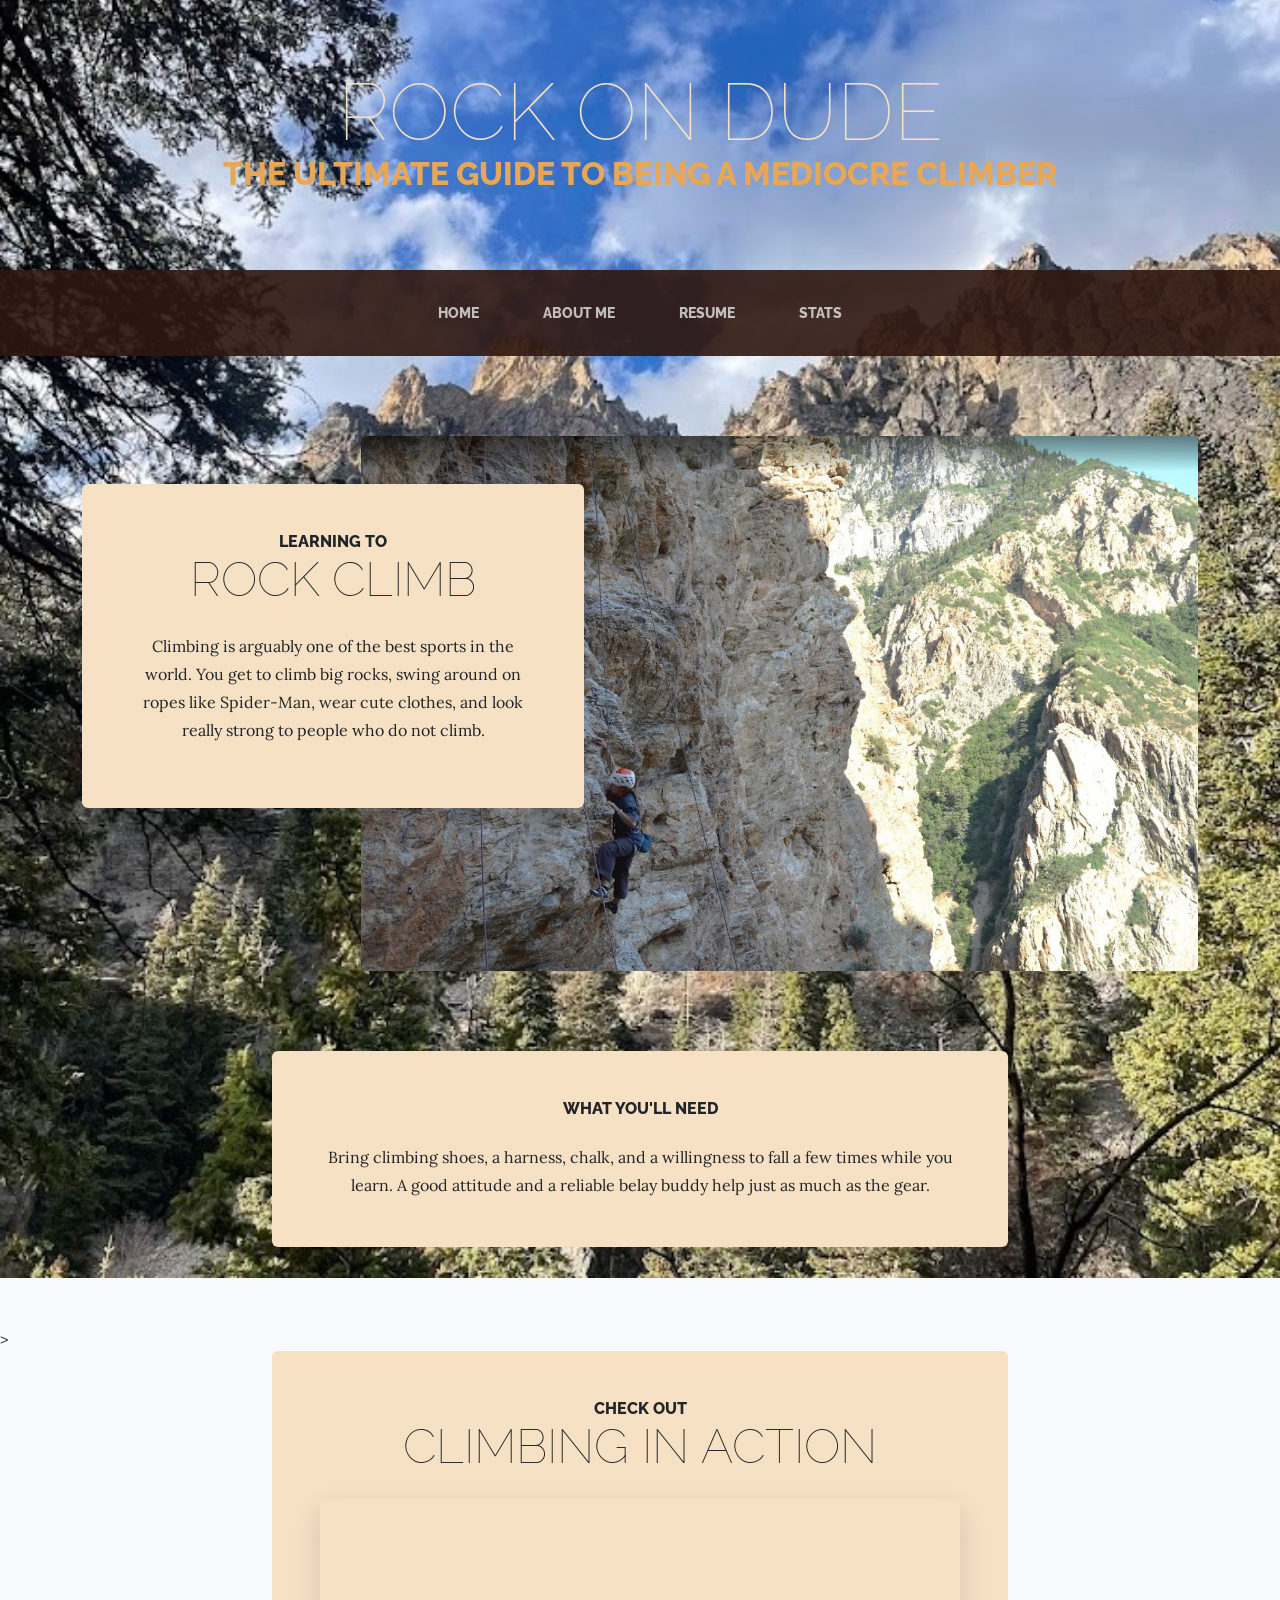
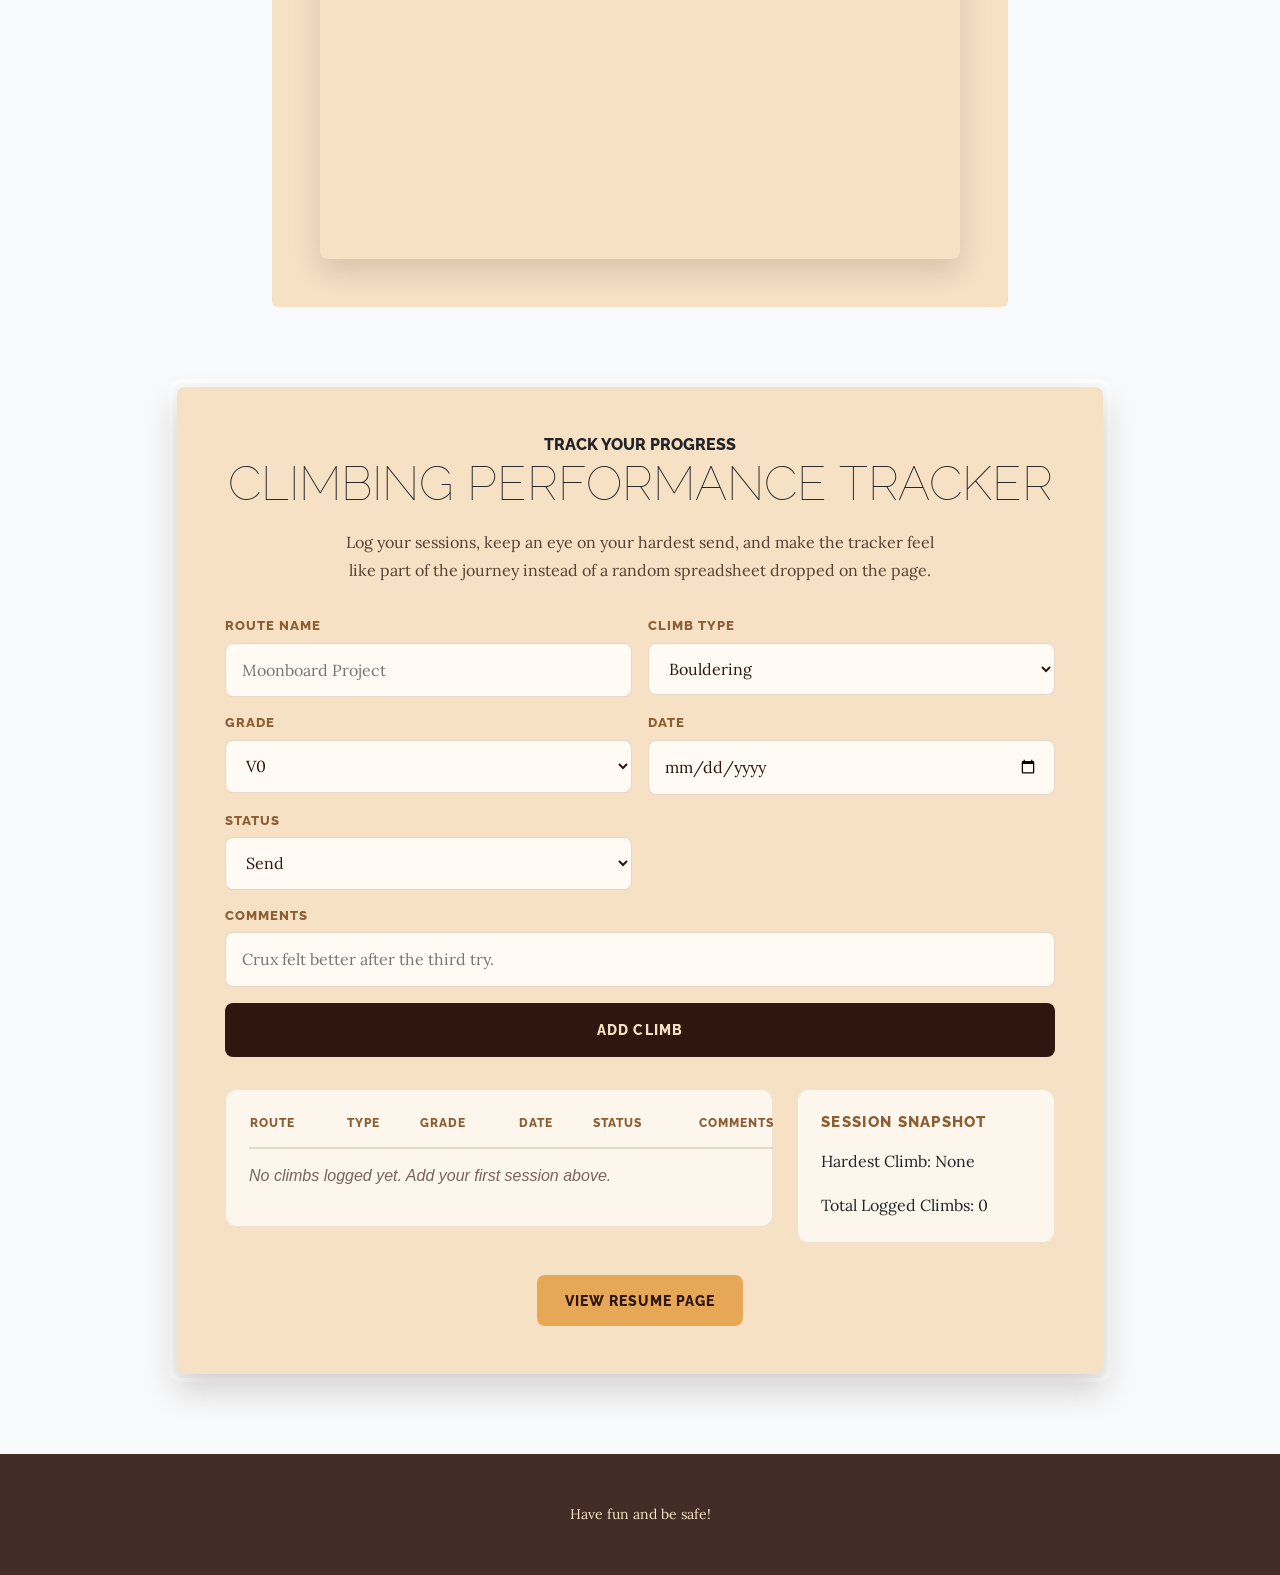
==== commit 4ed65f1f: "Add files via upload" ====
--- a/index.html
+++ b/index.html
@@ -115,6 +115,31 @@
 
             .tracker-button:hover {
                 background-color: #4a2918;
+                transform: translateY(-1px);
+            }
+
+            .tracker-link-wrap {
+                margin-top: 2rem;
+            }
+
+            .tracker-link-button {
+                display: inline-block;
+                padding: 0.95rem 1.75rem;
+                border-radius: 0.5rem;
+                background-color: #e6a756;
+                color: #2f170f;
+                font-family: "Raleway", sans-serif;
+                font-size: 0.85rem;
+                font-weight: 800;
+                letter-spacing: 0.08em;
+                text-transform: uppercase;
+                text-decoration: none;
+                transition: background-color 0.2s ease, transform 0.2s ease;
+            }
+
+            .tracker-link-button:hover {
+                background-color: #d79643;
+                color: #2f170f;
                 transform: translateY(-1px);
             }
 
@@ -270,6 +295,21 @@
             </div>
         </section>
 
+        <section class="page-section">
+            <div class="container">
+                <div class="row">
+                    <div class="col-lg-8 mx-auto">
+                        <div class="bg-faded p-5 rounded text-center">
+                            <h2 class="section-heading mb-4">
+                                <span class="section-heading-upper">What You'll Need</span>
+                            </h2>
+                            <p class="mb-0">Bring climbing shoes, a harness, chalk, and a willingness to fall a few times while you learn. A good attitude and a reliable belay buddy help just as much as the gear.</p>
+                        </div>
+                    </div>
+                </div>
+            </div>
+        </section>
+
         <section class="page-section"></section>>
             <div class="container">
                 <div class="row">
@@ -361,6 +401,10 @@
                                     <p id="hardest">Hardest Climb: None</p>
                                     <p id="totalClimbs">Total Logged Climbs: 0</p>
                                 </aside>
+                            </div>
+
+                            <div class="tracker-link-wrap">
+                                <a class="tracker-link-button" href="resume.html">View Resume Page</a>
                             </div>
                         </div>
                     </div>
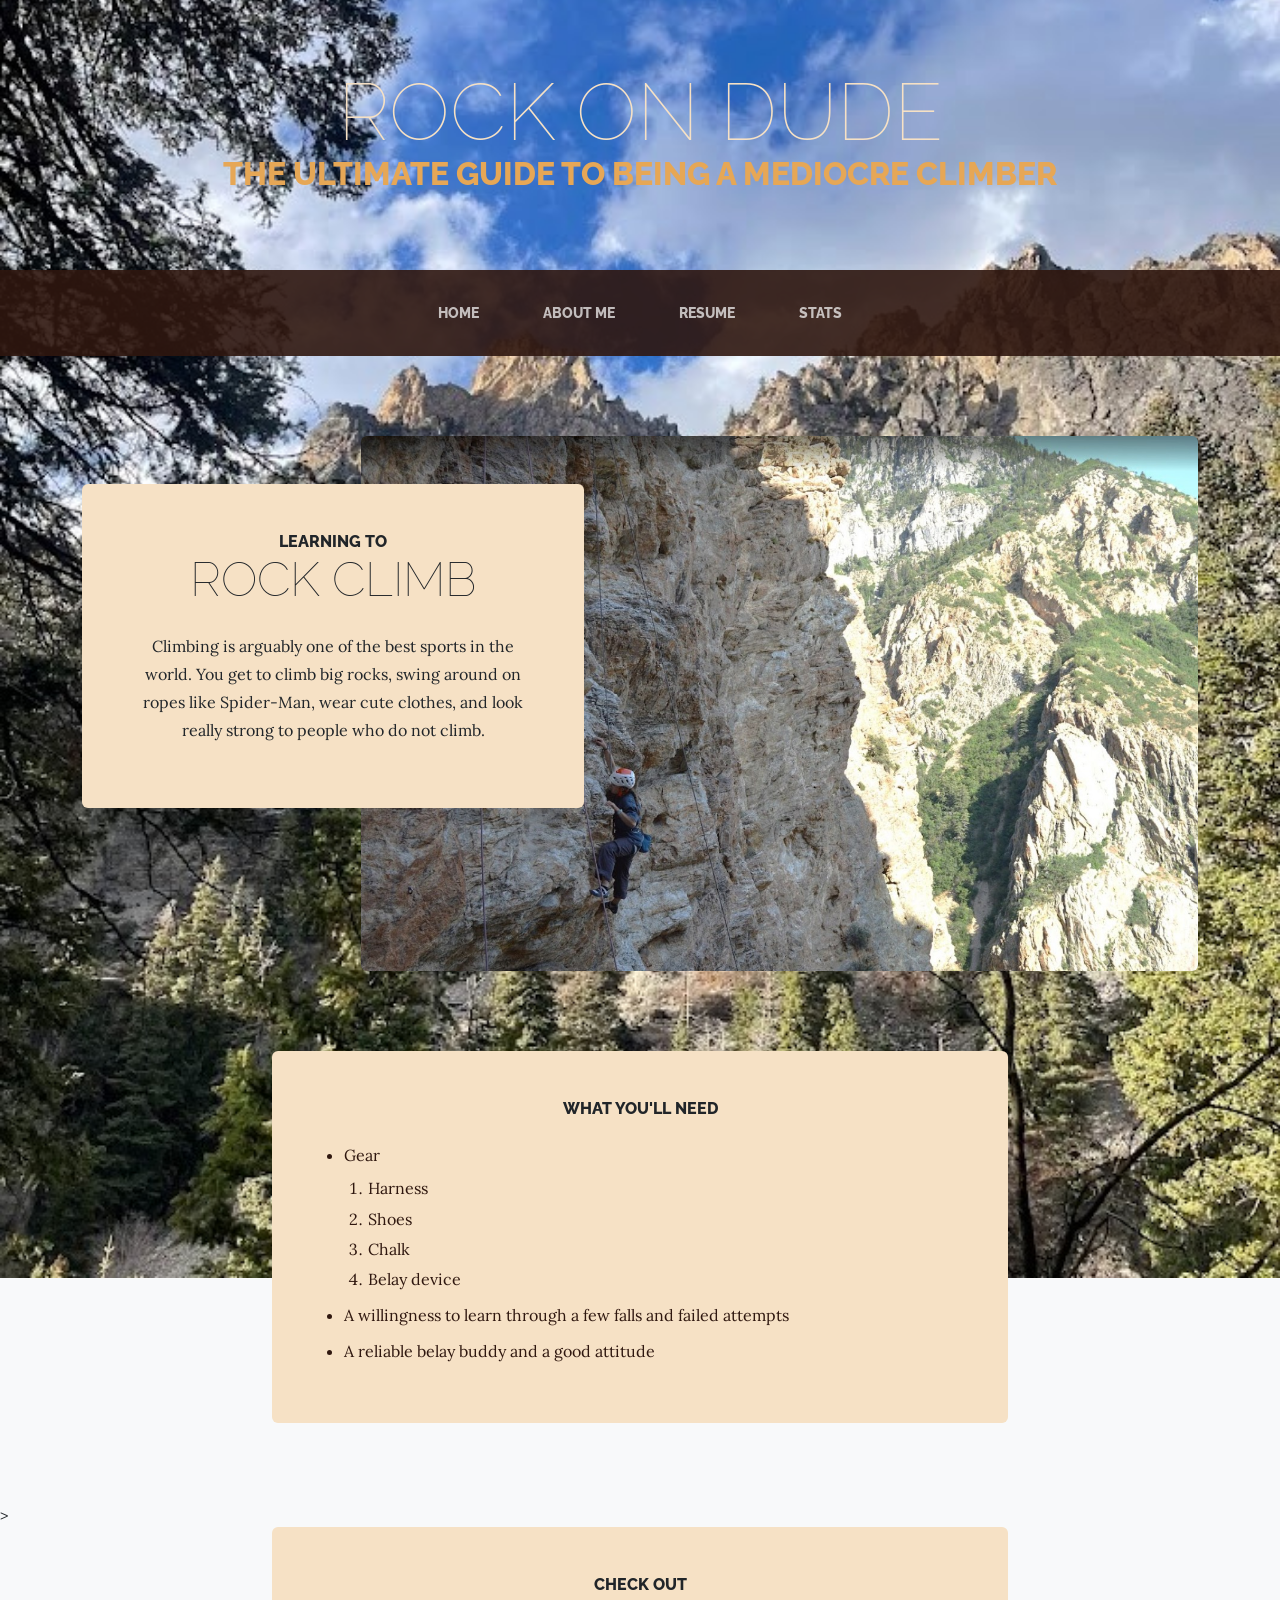
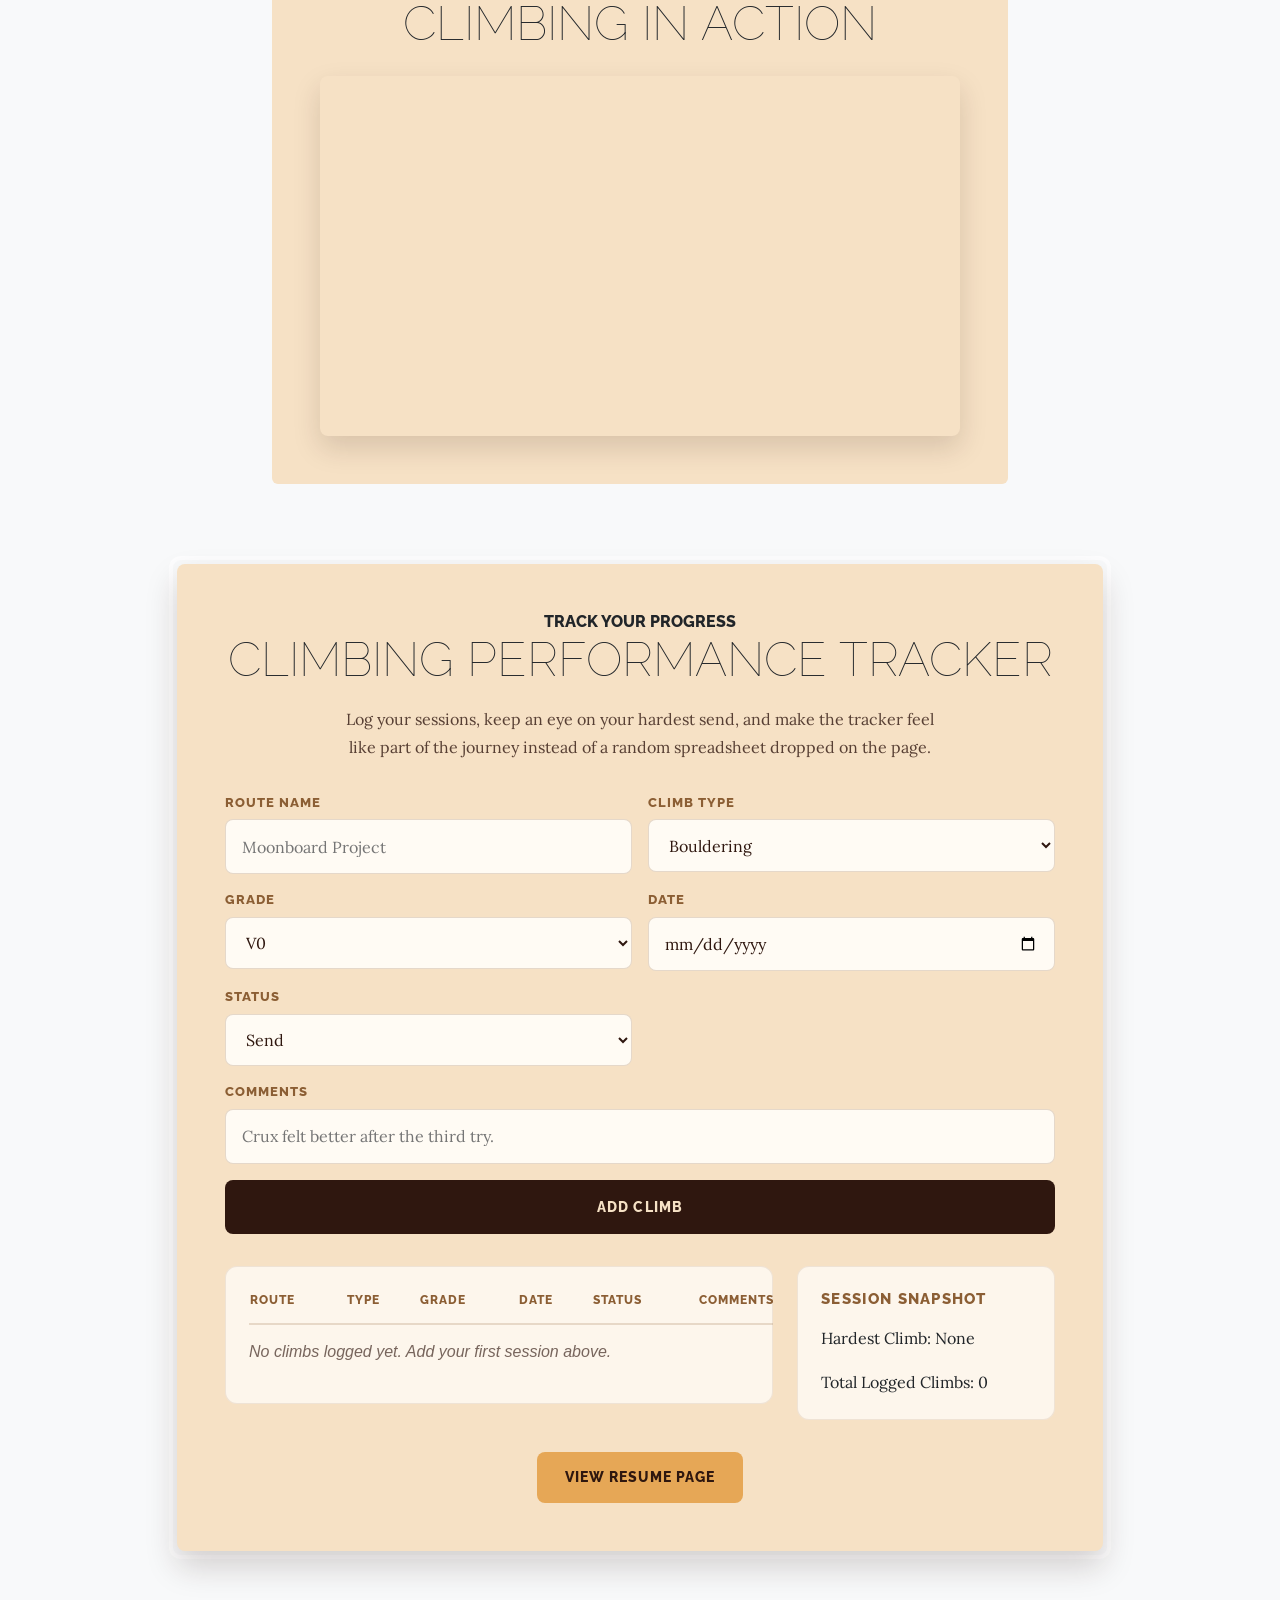
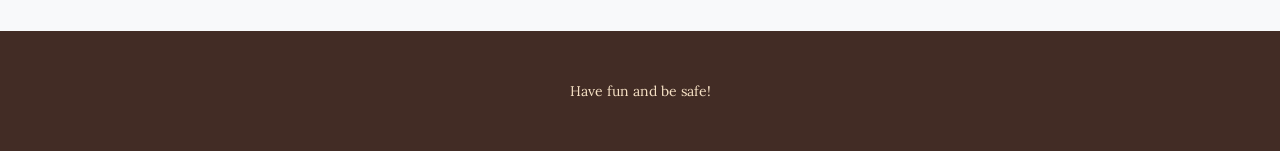
==== commit 82a7be57: "Add files via upload" ====
--- a/index.html
+++ b/index.html
@@ -229,6 +229,26 @@
 
             .tracker-stats p:last-child {
                 margin-bottom: 0;
+            }
+
+            .needs-list {
+                margin: 0;
+                padding-left: 1.5rem;
+                text-align: left;
+                color: #2f170f;
+            }
+
+            .needs-list li {
+                margin-bottom: 0.75rem;
+            }
+
+            .needs-list ol {
+                margin-top: 0.6rem;
+                padding-left: 1.5rem;
+            }
+
+            .needs-list ol li {
+                margin-bottom: 0.4rem;
             }
 
             @media (max-width: 991.98px) {
@@ -303,7 +323,19 @@
                             <h2 class="section-heading mb-4">
                                 <span class="section-heading-upper">What You'll Need</span>
                             </h2>
-                            <p class="mb-0">Bring climbing shoes, a harness, chalk, and a willingness to fall a few times while you learn. A good attitude and a reliable belay buddy help just as much as the gear.</p>
+                            <ul class="needs-list mb-0">
+                                <li>
+                                    Gear
+                                    <ol>
+                                        <li>Harness</li>
+                                        <li>Shoes</li>
+                                        <li>Chalk</li>
+                                        <li>Belay device</li>
+                                    </ol>
+                                </li>
+                                <li>A willingness to learn through a few falls and failed attempts</li>
+                                <li>A reliable belay buddy and a good attitude</li>
+                            </ul>
                         </div>
                     </div>
                 </div>
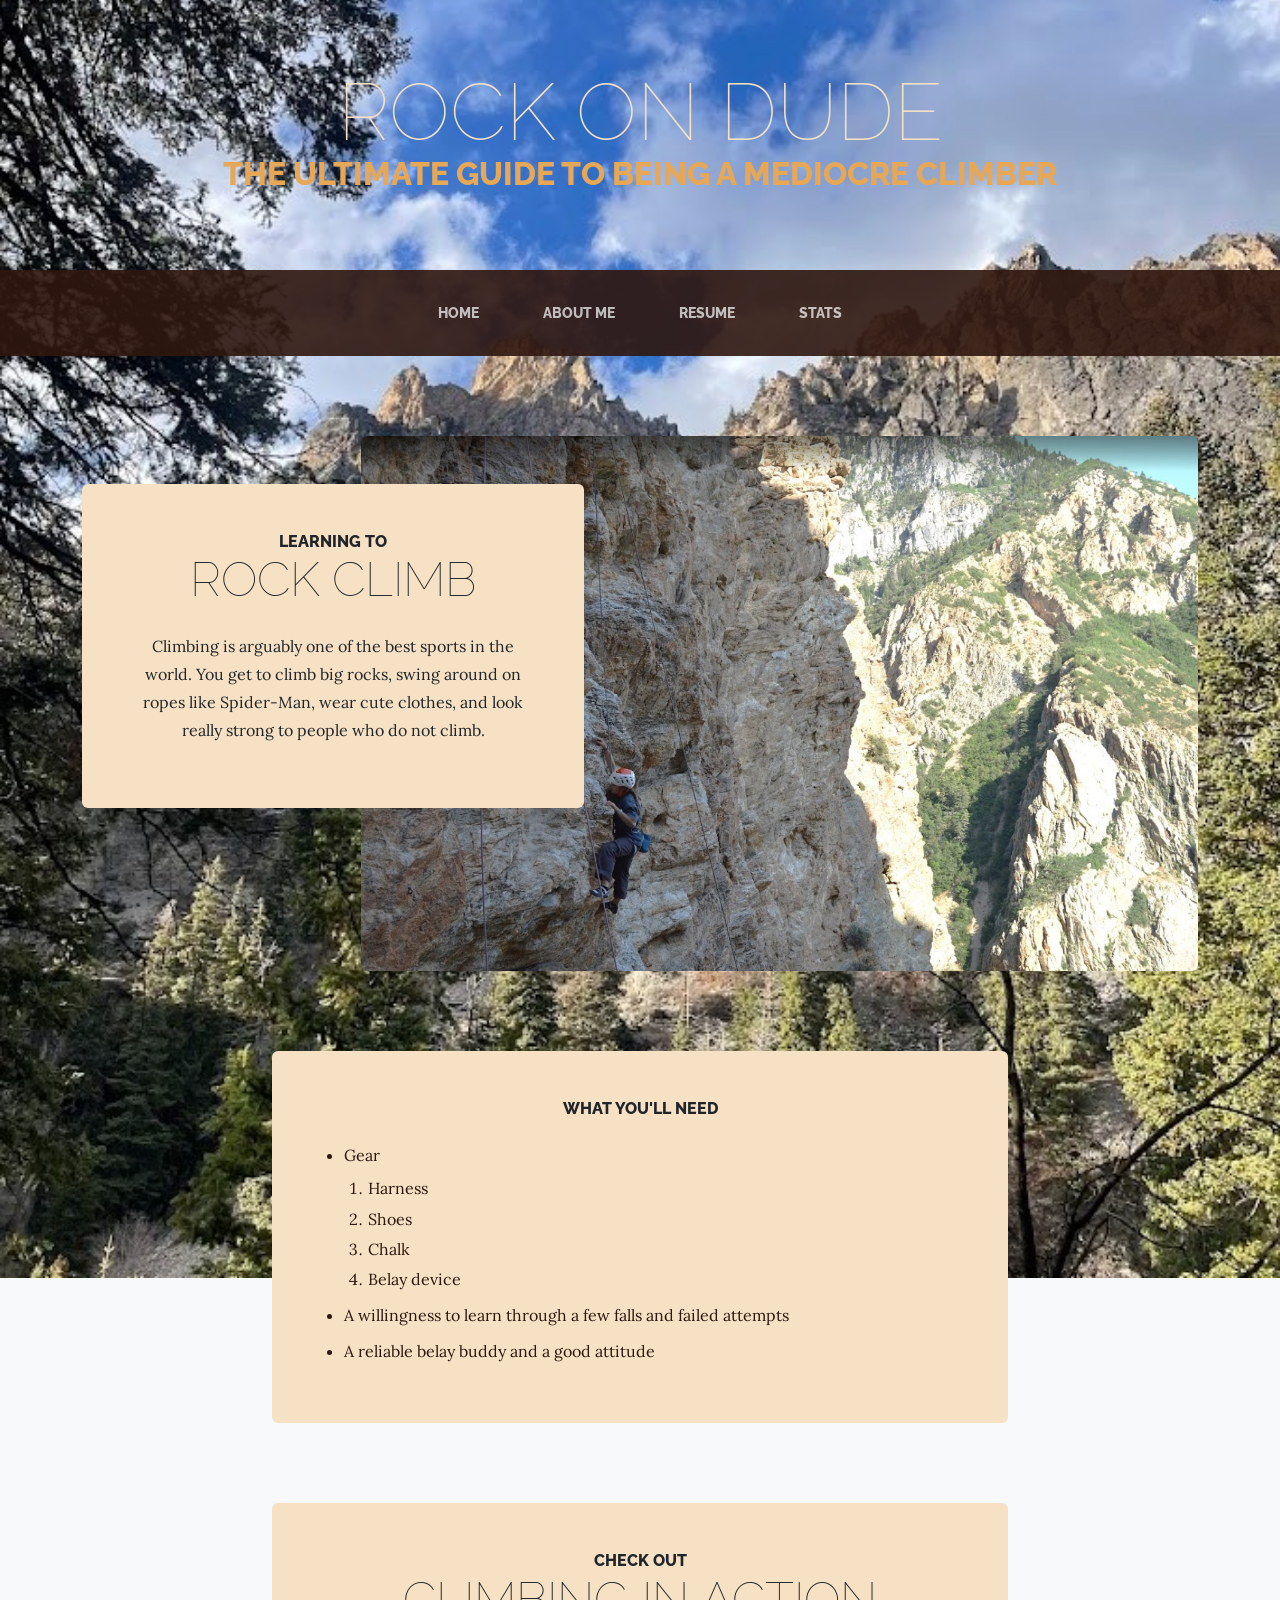
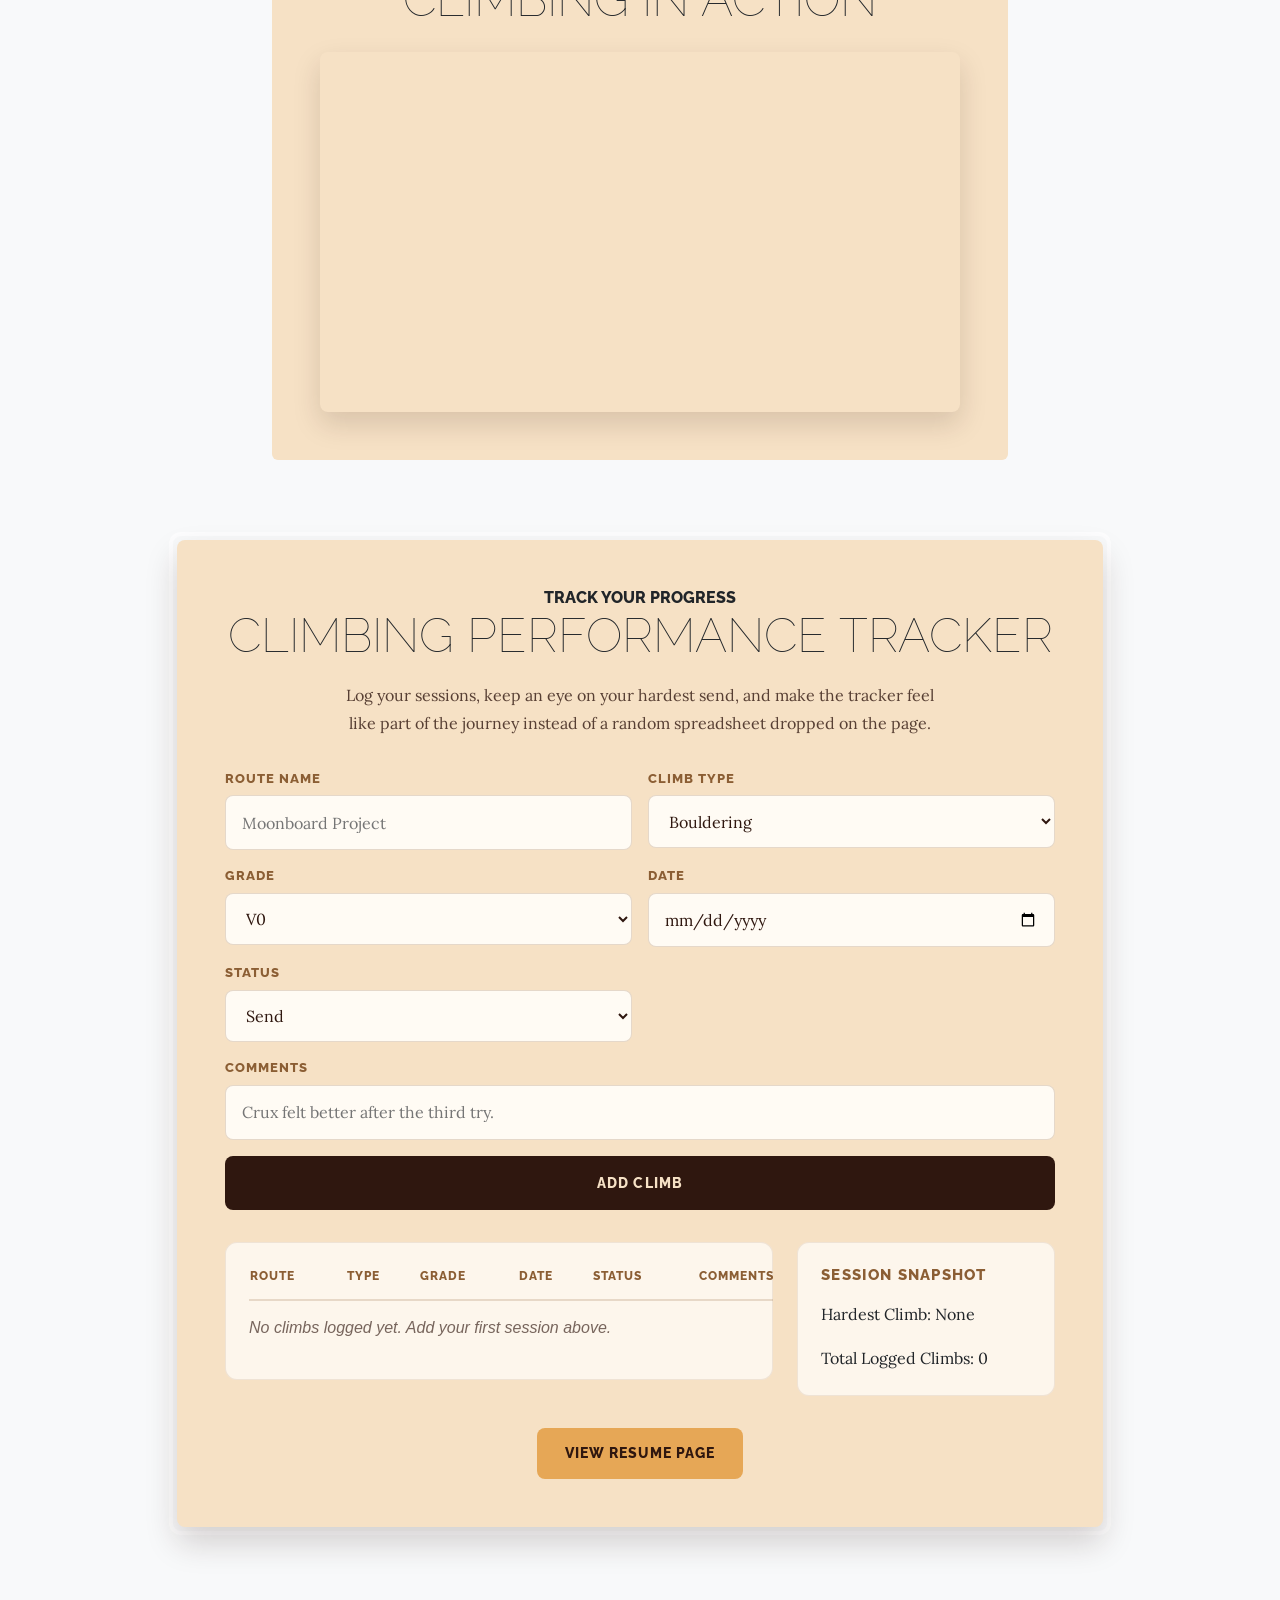
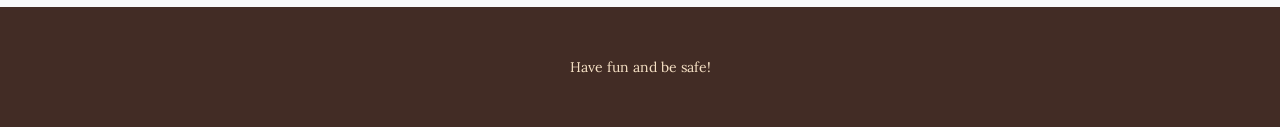
==== commit 4abe7cb1: "Add files via upload" ====
--- a/index.html
+++ b/index.html
@@ -342,7 +342,7 @@
             </div>
         </section>
 
-        <section class="page-section"></section>>
+        <section class="page-section">
             <div class="container">
                 <div class="row">
                     <div class="col-lg-8 mx-auto">
